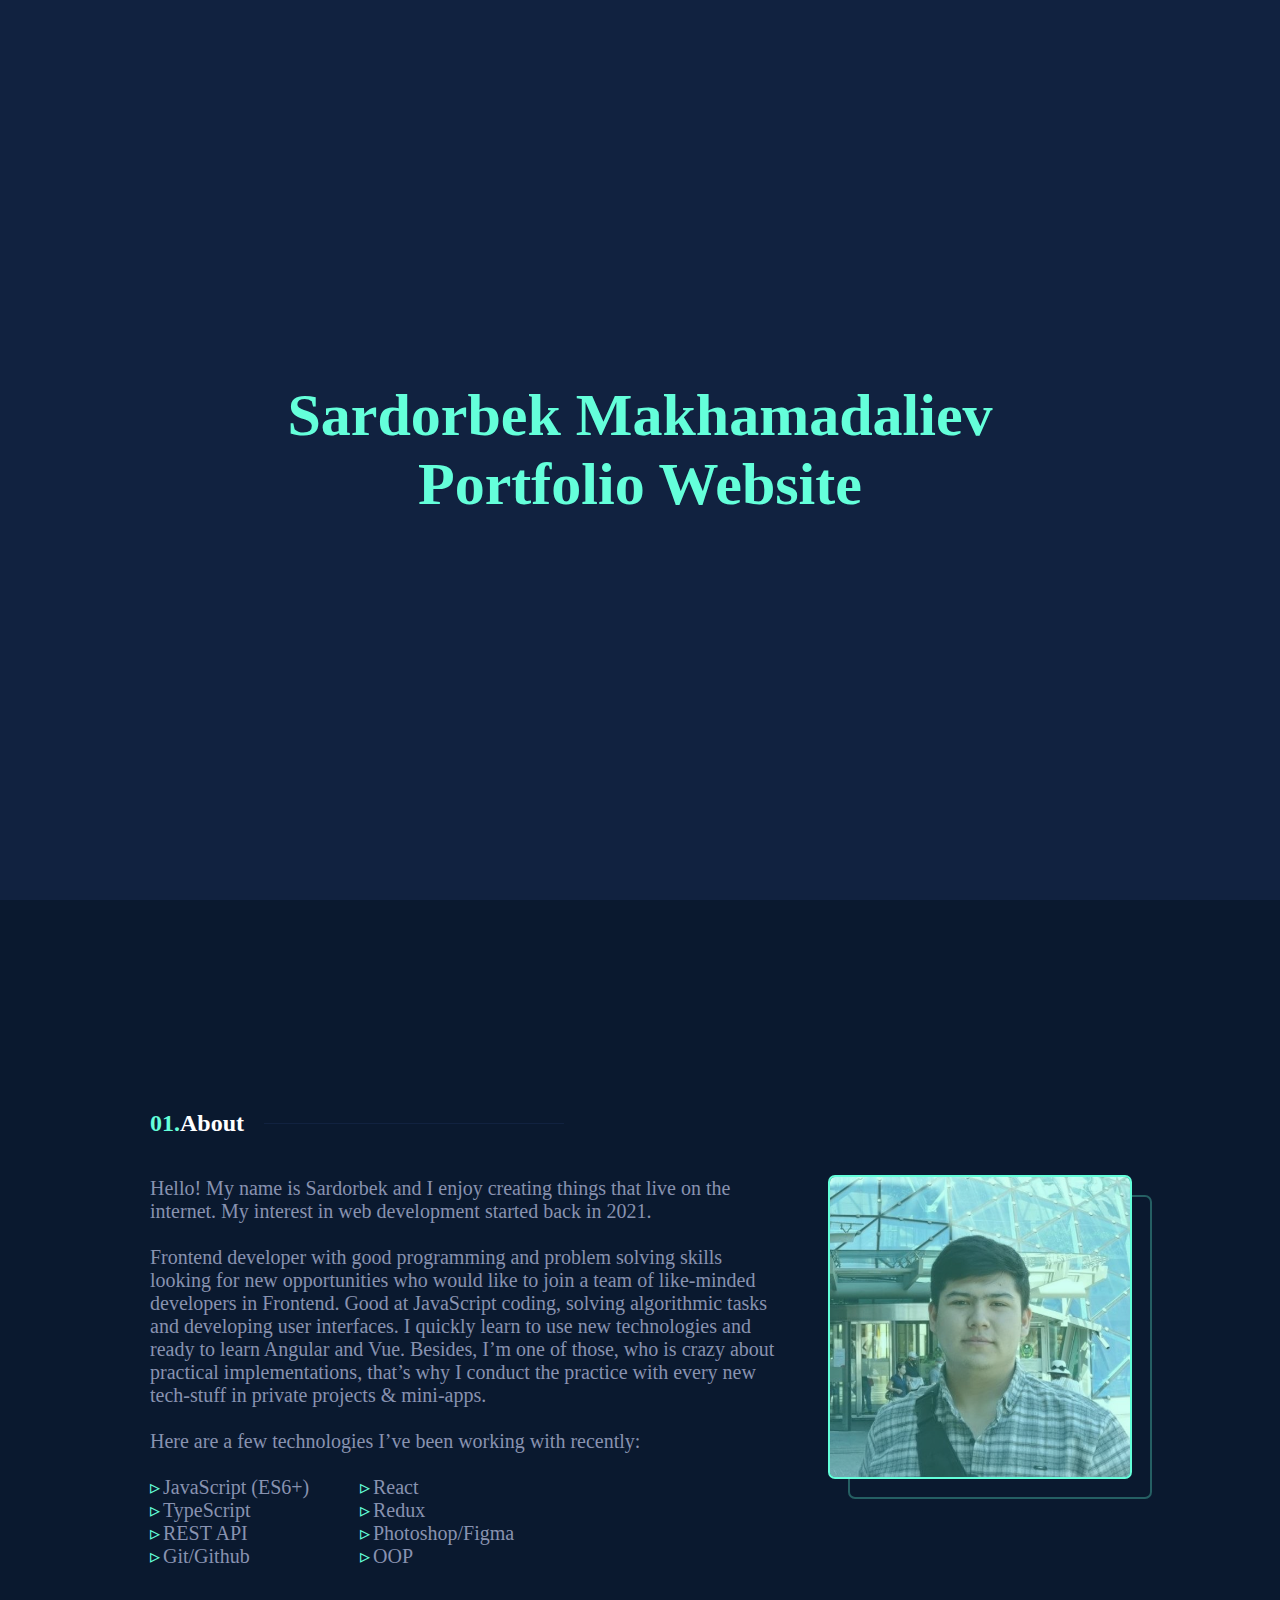
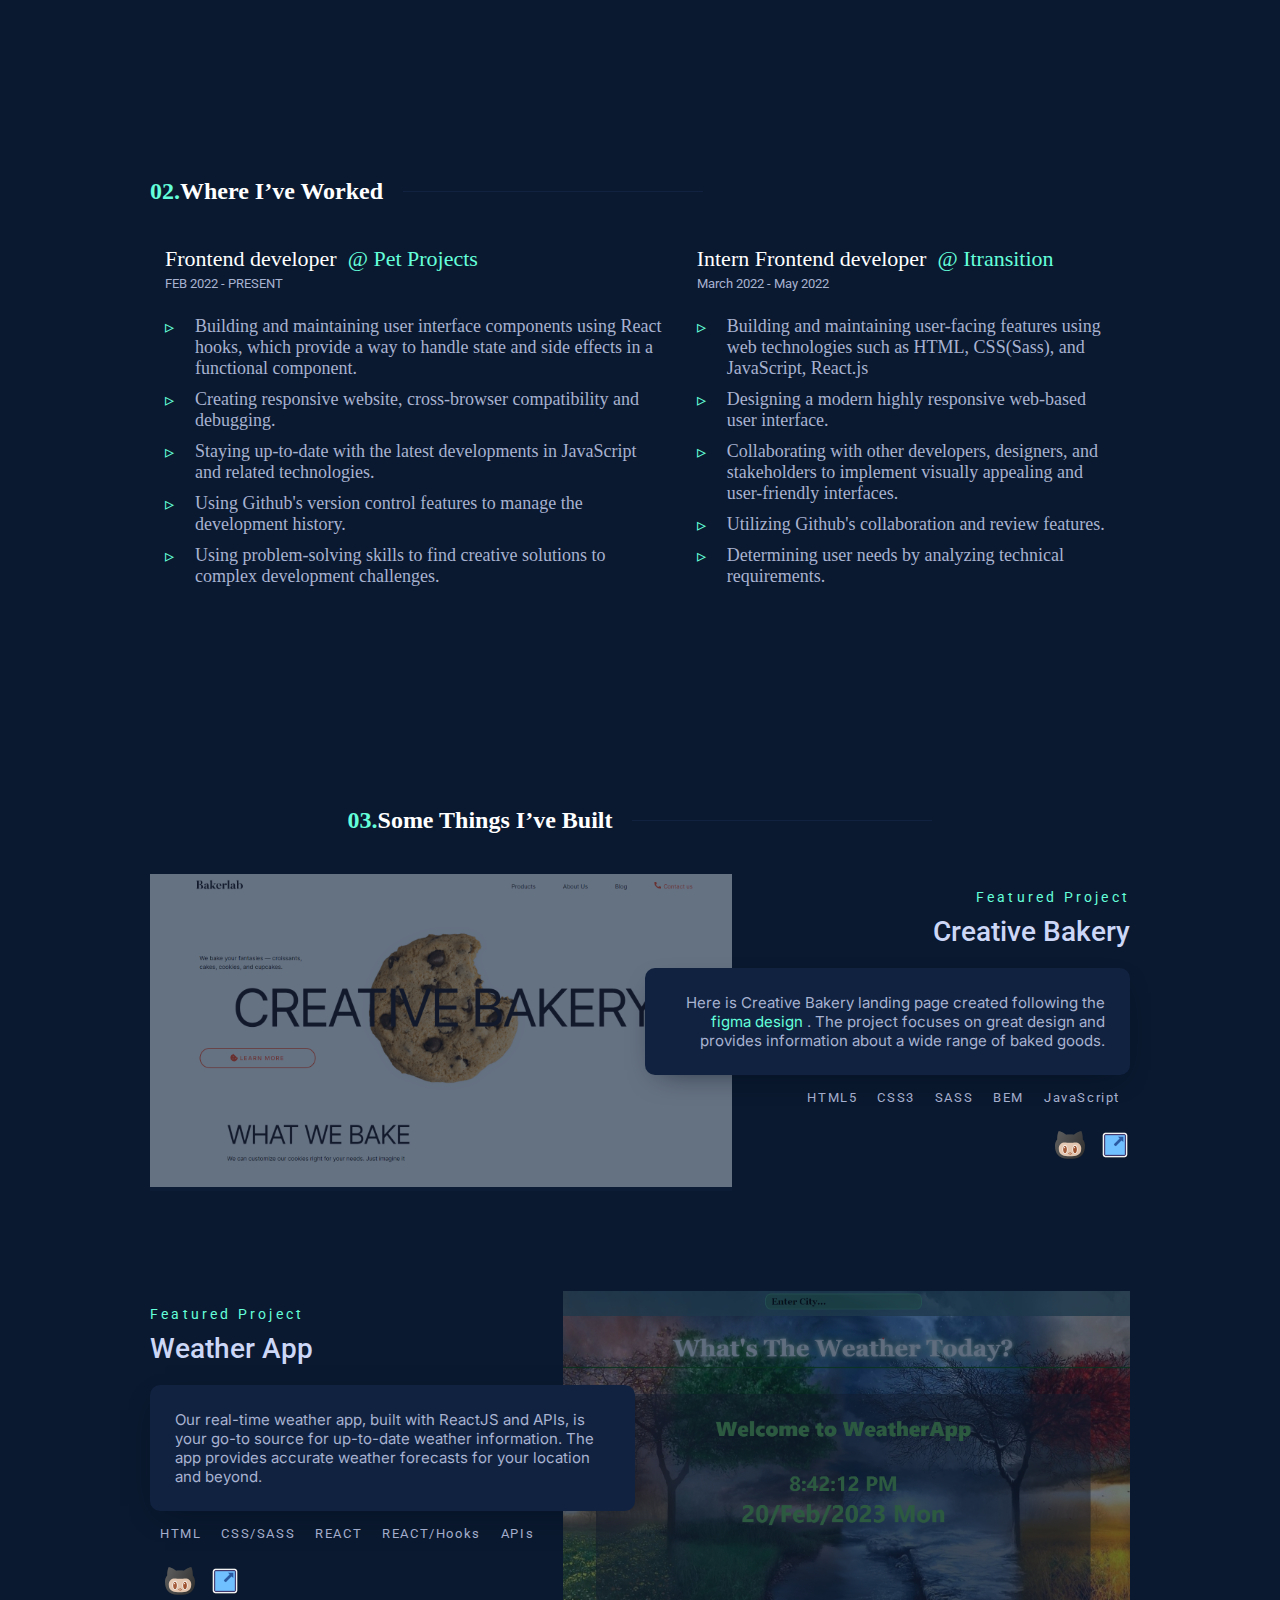
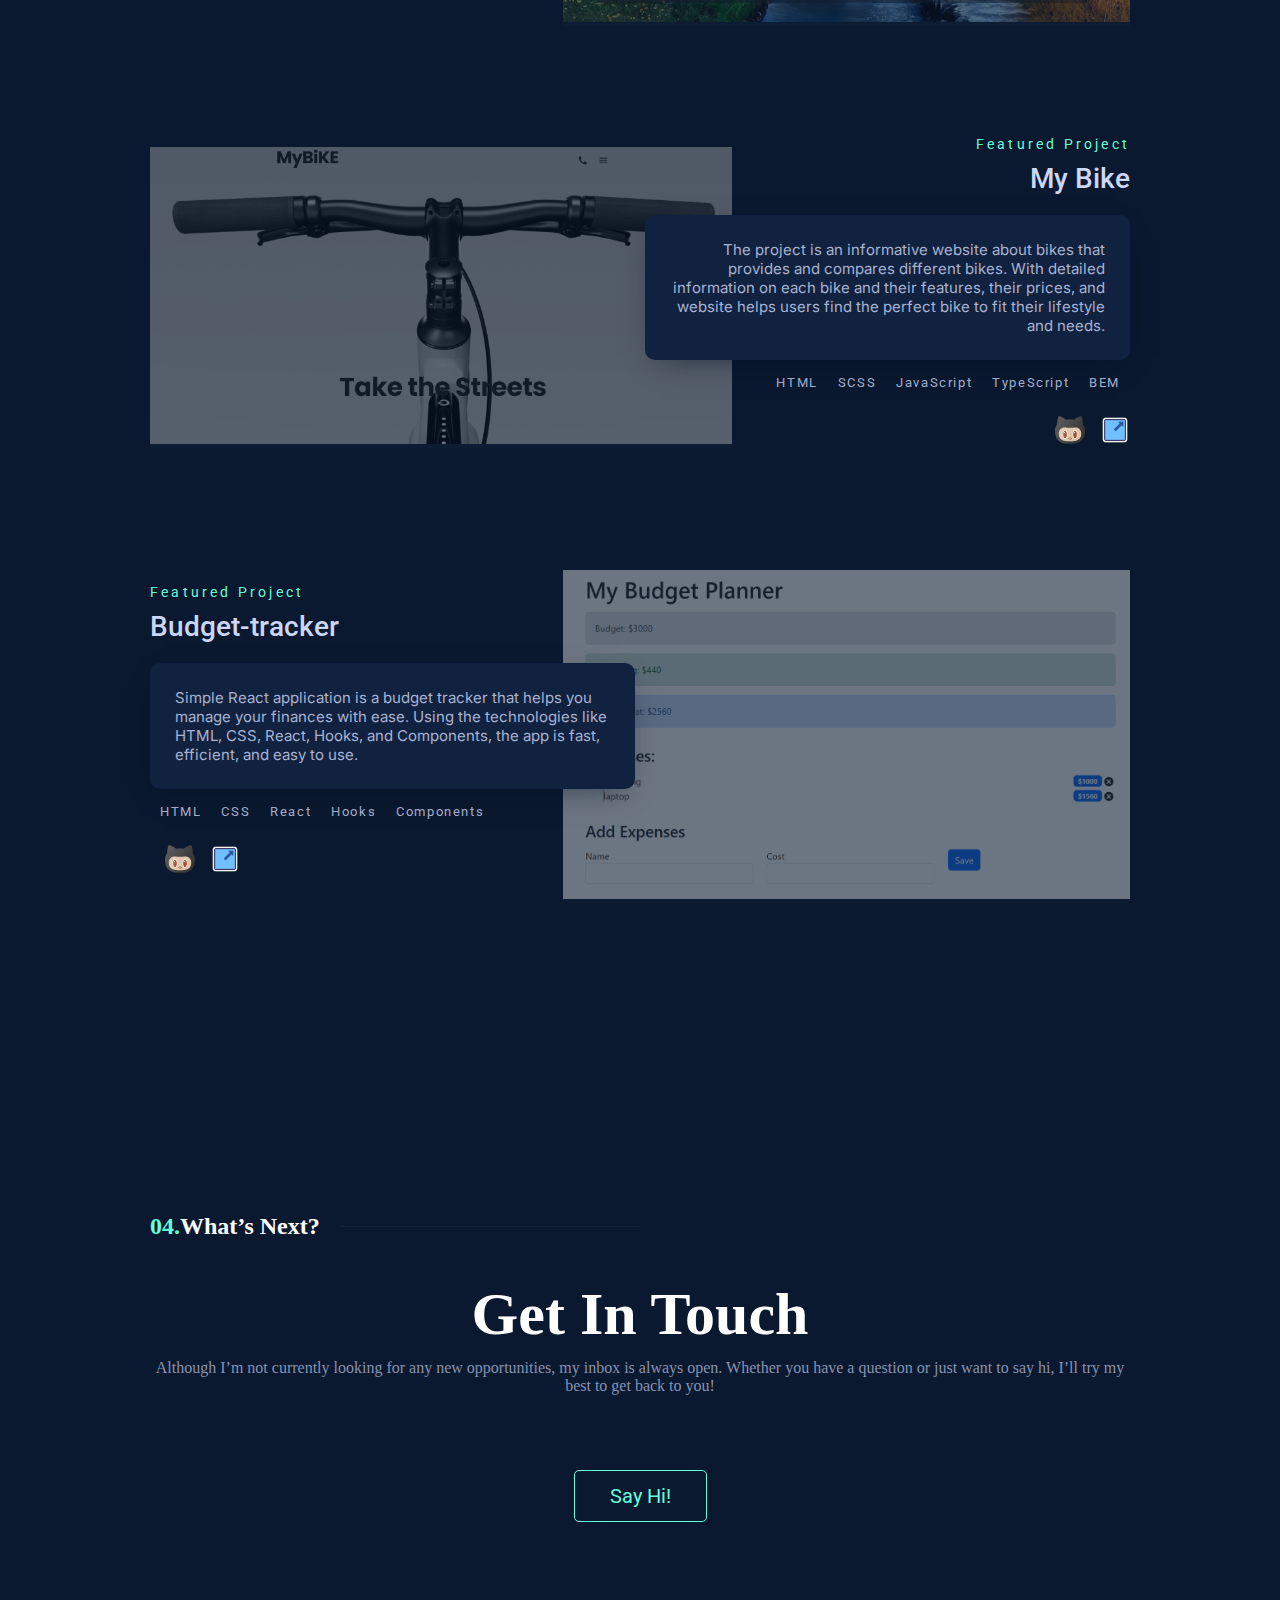
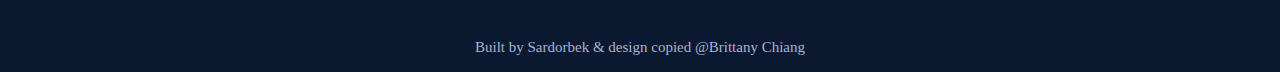
==== index.html @ 48eeb385 "make build" ====
<!DOCTYPE html><html lang="en"><head><meta charset="UTF-8"><meta name="viewport" content="width=device-width, initial-scale=1.0"><title>Sardorbek Makhamadaliev</title><link rel="icon" href="sm.0daaaced.png" type="image/x-icon"><link rel="preconnect" href="https://fonts.googleapis.com"><link rel="preconnect" href="https://fonts.gstatic.com" crossorigin=""><link href="https://fonts.googleapis.com/css2?family=Inter:wght@100;200;300;400;500;600;700;800;900&family=Roboto:wght@100;300;400;500;700;900&display=swap" rel="stylesheet"><link rel="stylesheet" href="main.13b8c191.css"></head><script type="text/javascript" src="main.b2b0b56a.js"></script><body class="page"> <div class="page__loader"> <span class="page__loader-text">Sardorbek Makhamadaliev</span> <span class="page__loader-text">Portfolio Website</span> </div> <header class="page__header header"> <nav class="nav"> <a href="hero" class="nav__logo">SM</a> <ul class="nav__links"> <li class="nav__item"> <a href="#about" class="nav__link">01. <span>About</span></a> </li> <li class="nav__item"> <a href="#experience" class="nav__link">02. <span>Experience</span></a> </li> <li class="nav__item"> <a href="#work" class="nav__link">03. <span>Work</span></a> </li> <li class="nav__item"> <a href="#contact" class="nav__link">04. <span>Contact</span></a> </li> <li class="nav__item"> <a href="Sardorbek-Makhamadaliev-Resume.pdf" download="" class="nav__resume"> Resume </a> </li> </ul> <a href="Sardorbek-Makhamadaliev-Resume.pdf" download="" class="nav__resume1"> Resume </a> </nav> </header> <div class="page__left-icons"> <ul> <li> <a href="https://twitter.com/makhamadaliev_s" target="_blank"> <div class="page__left-icons-twitter animation"></div> </a> </li> <li> <a href="https://www.facebook.com/profile.php?id=100077639006265" target="_blank"> <div class="page__left-icons-facebook animation"></div> </a> </li> <li> <a href="https://github.com/Sardorbek1122" target="_blank"> <div class="page__left-icons-github animation"></div> </a> </li> <li> <a href="https://www.linkedin.com/in/sardorbek-makhamadaliev-451264224/" target="_blank"> <div class="page__left-icons-linkedin animation"></div> </a> </li> <li> <a href="https://api.whatsapp.com/send?phone=48579295054" target="_blank"> <div class="page__left-icons-whatsapp animation"></div> </a> </li> </ul> </div> <div class="page__right"> <a href="mailto:“smakhamadaliev8@gmail.com”">smakhamadaliev8@gmail.com</a> </div> <div class="menu"> <div class="menu__wrapper"> <div class="menu__inner"> <ul class="menu__links"> <li class="menu__item"> <a href="#about" class="menu__link">01.<span>About</span></a> </li> <li class="menu__item"> <a href="#experience" class="menu__link">02.<span>Experience</span></a> </li> <li class="menu__item"> <a href="#work" class="menu__link">03.<span>Work</span></a> </li> <li class="menu__item"> <a href="#contact" class="menu__link">04.<span>Contact</span></a> </li> </ul> </div> </div> </div> <div class="page__content content"> <main class="main-page"> <section class="hero" id="hero"> <div class="hero__name">Hi, my name is</div> <div class="hero__big-heading">Sardorbek Makhamadaliev.</div> <div class="hero__big-heading">I build things for the web.</div> <p class="hero__desc"> As a purveyor of cutting-edge web technologies and an aficionado of emerging design trends, I specialize in crafting unparalleled digital experiences that push the boundaries of what's possible. Armed with a deep understanding of the latest frameworks, libraries, and tools, I am constantly striving to develop innovative solutions that engage and delight users while also meeting the needs of clients. </p> <a href="Sardorbek-Makhamadaliev-Resume.pdf" download="" class="hero__button"> Download My Resume! </a> </section> <section class="about animation hidden" id="about"> <h2 class="about__heading">01. <span>About</span></h2> <div class="about__inner"> <div class="about__content"> <div class="about__content-text"> <p> Hello! My name is Sardorbek and I enjoy creating things that live on the internet. My interest in web development started back in 2021. <br><br> Frontend developer with good programming and problem solving skills looking for new opportunities who would like to join a team of like-minded developers in Frontend. Good at JavaScript coding, solving algorithmic tasks and developing user interfaces. I quickly learn to use new technologies and ready to learn Angular and Vue. Besides, I’m one of those, who is crazy about practical implementations, that’s why I conduct the practice with every new tech-stuff in private projects & mini-apps. <br><br> Here are a few technologies I’ve been working with recently: <br><br> </p> <ul class="about__skills"> <li class="about__skill">JavaScript (ES6+)</li> <li class="about__skill">React</li> <li class="about__skill">TypeScript</li> <li class="about__skill">Redux</li> <li class="about__skill">REST API</li> <li class="about__skill">Photoshop/Figma</li> <li class="about__skill">Git/Github</li> <li class="about__skill">OOP</li> </ul> </div> </div> <div class="about__photo"> <div class="about__photo-inner"> <div class="about__img"> <div class="about__img-inner"></div> </div> </div> </div> </div> </section> <section class="experience" id="experience"> <h2 class="experience__heading"> 02. <span>Where I’ve Worked</span> </h2> <div class="experience__inner">  <div id="petProjects" class="experience__pet-projects"> <h3 class="experience__company"> <span>Frontend developer</span> <span class="experience__company-link"> &nbsp;@&nbsp;<a href="/" target="_blank">Pet Projects</a> </span> </h3> <p class="experience__range"> FEB 2022 - PRESENT </p> <div class="experience__job-desc"> <ul> <li class="experience__detail"> Building and maintaining user interface components using React hooks, which provide a way to handle state and side effects in a functional component. </li> <li class="experience__detail"> Creating responsive website, cross-browser compatibility and debugging. </li> <li class="experience__detail"> Staying up-to-date with the latest developments in JavaScript and related technologies. </li> <li class="experience__detail"> Using Github's version control features to manage the development history. </li> <li class="experience__detail"> Using problem-solving skills to find creative solutions to complex development challenges. </li> </ul> </div> </div> <div id="itransition" class="experience__pet-projects"> <h3 class="experience__company"> <span>Intern Frontend developer</span> <span class="experience__company-link"> &nbsp;@&nbsp;<a href="https://www.itransition.com/" target="_blank">Itransition</a> </span> </h3> <p class="experience__range"> March 2022 - May 2022 </p> <div class="experience__job-desc"> <ul> <li class="experience__detail"> Building and maintaining user-facing features using web technologies such as HTML, CSS(Sass), and JavaScript, React.js </li> <li class="experience__detail"> Designing a modern highly responsive web-based user interface. </li> <li class="experience__detail"> Collaborating with other developers, designers, and stakeholders to implement visually appealing and user-friendly interfaces. </li> <li class="experience__detail"> Utilizing Github's collaboration and review features. </li> <li class="experience__detail"> Determining user needs by analyzing technical requirements. </li> </ul> </div> </div> </div> </section> <section class="work" id="work"> <h2 class="work__heading"> 03. <span>Some Things I’ve Built</span> </h2> <ul class="work__projects"> <li class="work__project"> <a href="https://sardorbek1122.github.io/Creative-Bakery/" target="_blank" class="work__project-img-container"> <img class="work__project-img" src="bakerlab-img.a3822d3a.png" alt="/"> </a> <div class="work__project-desc"> <div class="work__project-desc-container"> <p class="work__project-overline">Featured Project</p> <h3 class="work__project-title">Creative Bakery</h3> <div class="work__project-content"> <p> Here is Creative Bakery landing page created following the <a href="https://www.figma.com/file/dY3izAm0Vspsmra4lQWQIP/Bakerlab_FE-students?node-id=11342%3A1117" target="_blank" style="color:#64ffda"> figma design </a>. The project focuses on great design and provides information about a wide range of baked goods. </p> </div> <ul class="work__project-techs"> <li class="work__project-tech">HTML5</li> <li class="work__project-tech">CSS3</li> <li class="work__project-tech">SASS</li> <li class="work__project-tech">BEM</li> <li class="work__project-tech">JavaScript</li> </ul> <div class="work__project-provide"> <a href="https://github.com/Sardorbek1122/Creative-Bakery" target="_blank"> <div class="work__project-github"></div> </a> <a href="https://sardorbek1122.github.io/Creative-Bakery/" target="_blank"> <div class="work__project-link"></div> </a> </div> </div> </div> </li> <li class="work__project"> <a href="https://sardorbek1122.github.io/weather-app/" target="_blank" class="work__project-img-container2"> <img class="work__project-img" src="weather-app-img.b0d16dfd.png" alt="/"> </a> <div class="work__project-desc2"> <div class="work__project-desc-container"> <p class="work__project-overline">Featured Project</p> <h3 class="work__project-title">Weather App</h3> <div class="work__project-content"> <p> Our real-time weather app, built with ReactJS and APIs, is your go-to source for up-to-date weather information. The app provides accurate weather forecasts for your location and beyond. </p> </div> <ul class="work__project-techs2"> <li class="work__project-tech">HTML</li> <li class="work__project-tech">CSS/SASS</li> <li class="work__project-tech">REACT</li> <li class="work__project-tech">REACT/Hooks</li> <li class="work__project-tech">APIs</li> </ul> <div class="work__project-provide2"> <a href="https://github.com/Sardorbek1122/weather-app" target="_blank"> <div class="work__project-github"></div> </a> <a href="https://sardorbek1122.github.io/weather-app/" target="_blank"> <div class="work__project-link"></div> </a> </div> </div> </div> </li> <li class="work__project"> <a href="https://sardorbek1122.github.io/My-Bike_page/" target="_blank" class="work__project-img-container"> <img class="work__project-img" src="my-bike-img.06fa61d7.png" alt="/"> </a> <div class="work__project-desc"> <div class="work__project-desc-container"> <p class="work__project-overline">Featured Project</p> <h3 class="work__project-title">My Bike</h3> <div class="work__project-content"> <p> The project is an informative website about bikes that provides and compares different bikes. With detailed information on each bike and their features, their prices, and website helps users find the perfect bike to fit their lifestyle and needs. </p> </div> <ul class="work__project-techs"> <li class="work__project-tech">HTML</li> <li class="work__project-tech">SCSS</li> <li class="work__project-tech">JavaScript</li> <li class="work__project-tech">TypeScript</li> <li class="work__project-tech">BEM</li> </ul> <div class="work__project-provide"> <a href="https://github.com/Sardorbek1122/My-Bike_page" target="_blank"> <div class="work__project-github"></div> </a> <a href="https://sardorbek1122.github.io/My-Bike_page/" target="_blank"> <div class="work__project-link"></div> </a> </div> </div> </div> </li> <li class="work__project"> <a href="https://sardorbek1122.github.io/budget-tracker/" target="_blank" class="work__project-img-container2"> <img class="work__project-img" src="budget-tracker-img.09c0eb60.png" alt="/"> </a> <div class="work__project-desc2"> <div class="work__project-desc-container"> <p class="work__project-overline">Featured Project</p> <h3 class="work__project-title">Budget-tracker</h3> <div class="work__project-content"> <p> Simple React application is a budget tracker that helps you manage your finances with ease. Using the technologies like HTML, CSS, React, Hooks, and Components, the app is fast, efficient, and easy to use. </p> </div> <ul class="work__project-techs2"> <li class="work__project-tech">HTML</li> <li class="work__project-tech">CSS</li> <li class="work__project-tech">React</li> <li class="work__project-tech">Hooks</li> <li class="work__project-tech">Components</li> </ul> <div class="work__project-provide2"> <a href="https://github.com/Sardorbek1122/budget-tracker" target="_blank"> <div class="work__project-github"></div> </a> <a href="https://sardorbek1122.github.io/budget-tracker/" target="_blank"> <div class="work__project-link"></div> </a> </div> </div> </div> </li> </ul> </section> <section class="contact" id="contact"> <h2 class="contact__heading"> 04. <span>What’s Next?</span> </h2> <h2 class="contact__title">Get In Touch</h2> <p class="contact__content"> Although I’m not currently looking for any new opportunities, my inbox is always open. Whether you have a question or just want to say hi, I’ll try my best to get back to you! </p> <div class="contact__email"> <a href="mailto:“smakhamadaliev8@gmail.com”" class="contact__email-link">Say Hi!</a> </div> </section> </main> <footer class="footer"> <div class="footer__text"> Built by Sardorbek & design copied @Brittany Chiang </div> </footer> </div> </body></html>
---- main.13b8c191.css ----
@charset "UTF-8";.nav{display:flex;position:fixed;justify-content:space-between;align-items:center;font-family:Roboto,sans-serif;padding:0 50px;height:100px;width:100vw;background-color:#0a192f;box-shadow:0 0 5px 2px rgba(1,11,26,.7);z-index:99}.nav__links{display:flex;justify-content:center;align-self:center}.nav__logo{border:2px solid #64ffda;padding:8px;border-radius:15px;color:#64ffda}.nav__link{padding:10px;color:#64ffda;font-size:13px}.nav__link>span{color:#fff}.nav__link>span:hover,.nav__resume{color:#64ffda}.nav__resume{font-family:Roboto,sans-serif;font-size:13px;margin:15px;padding:.75rem 1rem;border:1px solid #64ffda;border-radius:10px;transition:all 1s}.nav__resume:hover{background-color:#046552}.nav__resume1{display:none;font-family:Roboto,sans-serif;font-size:13px;margin:15px;padding:.75rem 1rem;border:1px solid #64ffda;border-radius:10px;color:#64ffda;transition:all 1s}.nav__resume1:hover{background-color:#046552}@media (max-width:999px){.nav__links{display:none}.nav__resume1{display:flex}}*{margin:0;padding:0;box-sizing:border-box;scroll-behavior:smooth}a{text-decoration:none}li{list-style:none}button{font-size:13px;color:#8892b0;height:42px;padding:0 20px 2px;background-color:transparent;border:none;border-left:2px solid #233554;cursor:pointer}button:hover{color:#64ffda}section{margin:0 auto;padding:100px 0}.animation1{opacity:0;transition:opacity 1s}.hero{display:flex;font-family:Roboto,sans-serif;margin:0 auto;justify-content:center;align-items:flex-start;flex-direction:column;min-height:500px;max-width:1100px;height:1000px;padding:99px 0 0}.hero__name{margin:0 0 30px 4px;color:#64ffda;font-size:20px;font-weight:400;font-family:Inter,sans-serif}.hero__big-heading{margin:5px 0;color:#ccd6f6;line-height:1.1;font-weight:600;font-size:60px}.hero__desc{margin:20px 0;font-family:Roboto,sans-serif;font-size:20px;color:#8892b0;line-height:1.3}.hero__button{display:inline-block;margin:50px 0 0;font-family:Inter,sans-serif;padding:1.25rem 1.75rem;border:1px solid #64ffda;border-radius:4px;font-size:14px;background-color:transparent;color:#64ffda;transition:all 1s}.hero__button:hover{background-color:#046552}@media (max-width:999px){.hero{height:650px}.hero__name{font-size:15px;margin:0 0 8px 4px}.hero__big-heading{font-size:35px}.hero__desc{font-size:15px}.hero__button{font-size:14px;line-height:10px;font-weight:500;margin-top:20px;padding:1rem}}.header{width:100%}.page__left-icons{position:fixed;bottom:0;left:40px;right:auto;z-index:10;color:#a8b2d1;width:40px}.page__left-icons>ul:after{content:"";display:block;background-color:#ccd6f6;height:90px;margin:27px auto 0;width:2px}.page__left-icons>ul>li{padding:10px}.page__right{position:fixed;display:flex;flex-direction:column;justify-content:center;align-items:center;bottom:0;right:40px;left:auto;z-index:10;color:#a8b2d1;width:40px}.page__right>a{font-family:inter,sans-serif;font-size:15px;color:#a8b2d1;writing-mode:vertical-rl;text-orientation:mixed;transition:all .5s}.page__right>a:hover{color:#64ffda;font-size:16px}.page__right:after{content:"";display:block;background-color:#ccd6f6;height:90px;margin:27px auto 0;width:2px}.page__left-icons-twitter{background-image:url(twitter.c1c63727.svg);background-color:transparent;background-position:50%;background-repeat:no-repeat;width:20px;height:20px;transition:all 1s}.page__left-icons-twitter:hover{transform:scale(2);transition:all 1s}.page__left-icons-facebook{background-image:url(facebook.83c346d2.svg);background-position:50%;background-repeat:no-repeat;width:20px;height:20px;transition:all 1s}.page__left-icons-facebook:hover{transform:scale(2);transition:all 1s}.page__left-icons-github{background-image:url(github.5c4ecb9e.svg);background-position:50%;background-repeat:no-repeat;width:20px;height:20px;transition:all 1s}.page__left-icons-github:hover{transform:scale(2);transition:all 1s}.page__left-icons-linkedin{background-image:url(linkedin.b5c3cdf2.svg);background-position:50%;background-repeat:no-repeat;width:20px;height:20px;transition:all 1s}.page__left-icons-linkedin:hover{transform:scale(2);transition:all 1s}.page__left-icons-whatsapp{background-image:url(whatsapp.345fc36d.svg);background-position:50%;background-repeat:no-repeat;width:20px;height:20px;transition:all 1s}.page__left-icons-whatsapp:hover{transform:scale(2);transition:all 1s}.page__loader{position:fixed;top:0;left:0;width:100vw;height:100vh;background-color:#112240;z-index:9999;display:flex;justify-content:center;align-items:center;flex-direction:column;animation:fadeOut 7s ease-in-out forwards}.page__loader-text{font-size:60px;font-weight:700;color:#64ffda;animation:slide-in 3s ease-out forwards}@keyframes fadeOut{0%{opacity:1}to{opacity:0;visibility:hidden}}@keyframes slide-in{0%{opacity:0;transform:scale(1)}50%{opacity:1;transform:scale(1.2)}to{opacity:0;transform:scale(1)}}@media (max-width:999px){.page__left-icons,.page__right{display:none}}@media (max-width:999px){.page__loader-text{font-size:30px;font-weight:700}}.main-page{padding:0 150px;background-color:#0a192f}@media (max-width:999px){.main-page{padding:0 50px}}.about{max-width:1100px}.about__heading{display:flex;align-items:center;color:#64ffda;margin:10px 0 40px}.about__heading>span{color:#fff}.about__heading:after{content:"";display:block;width:300px;height:1px;margin-left:20px;background-color:#112240}.about__content-text{font-size:20px;color:#8892b0}.about__photo{z-index:2}.about__inner{display:flex;gap:50px}.about__photo-inner{position:relative}.about__img,.about__photo-inner{margin:auto;width:300px;height:300px}.about__img{background-image:url(my-image.cef2da3a.jpg);background-position:50%;background-size:cover;border-radius:5px;outline:2px solid #64ffda}.about__img-inner{width:100%;height:100%;background-color:#64ffda;opacity:.3;transition:all 1s}.about__img-inner:before{content:"";display:block;position:absolute;width:100%;height:100%;border-radius:5px;outline:2px solid #64ffda;top:20px;left:20px}.about__img-inner:hover{opacity:0;cursor:pointer}.about__skills{display:grid;grid-template-columns:repeat(2,minmax(140px,200px));gap:0 10px;padding:0}.about__skill:before{content:"▹";margin-right:3px;color:#64ffda;font-size:var(--fz-sm);line-height:12px}@media (max-width:999px){.about__inner{flex-direction:column}}.experience{max-width:1100px}.experience__heading{display:flex;align-items:center;color:#64ffda;margin:10px 0 40px}.experience__heading>span{color:#fff}.experience__heading:after{content:"";display:block;width:300px;height:1px;margin-left:20px;background-color:#112240}.experience__company{color:#fff}.experience__company,.experience__company-link{margin-bottom:2px;font-size:22px;font-weight:500;line-height:1.3}.experience__company-link,.experience__company-link>a{color:#64ffda}.experience__company-link>a:hover{border-bottom:1px solid #64ffda}.experience__range{margin-bottom:25px;color:#a8b2d1;font-family:Roboto,sans-serif;font-size:13px}.experience__detail{position:relative;padding-left:30px;margin-bottom:10px;color:#a8b2d1;font-size:18px}.experience__detail:before{content:"▹";position:absolute;left:0;color:#64ffda}.experience__inner{display:flex;align-items:flex-start;justify-content:center}.experience__pet-projects{margin:0 15px}@media (max-width:999px){.experience__heading{font-size:25px;line-height:15px;font-weight:600}.experience__heading:after{width:150px}.experience__inner{flex-direction:column;gap:50px}}.work{justify-content:center;flex-direction:column;max-width:1100px}.work,.work__heading{display:flex;align-items:center}.work__heading{color:#64ffda;margin:10px 0 40px}.work__heading>span{color:#fff}.work__heading:after{content:"";display:block;width:300px;height:1px;margin-left:20px;background-color:#112240}.work__projects{display:flex;justify-content:center;align-items:center;flex-direction:column;width:100%}.work__project{position:relative;display:grid;gap:10px;grid-template-columns:repeat(12,1fr);align-items:center;margin-bottom:100px}.work__project-img-container{position:relative;grid-column:1/7;width:120%;border-radius:15px;transition:all 1s;opacity:.4}.work__project-img-container:before{content:"";display:block;position:absolute;top:0;left:0;width:100%;height:100%;background-color:#112240;z-index:1}.work__project-img-container:hover{transform:scale(1.03);opacity:1}.work__project-img-container2{position:relative;grid-column:6/-1;width:100%;height:100%;border-radius:15px;transition:all 1s;opacity:.4}.work__project-img-container2:before{content:"";display:block;position:absolute;top:0;left:0;width:100%;height:100%;background-color:#112240;z-index:1}.work__project-img-container2:hover{transform:scale(1.03);opacity:1}.work__project-img{position:relative;grid-column:1/7;width:100%;transition:all 1s;z-index:2}.work__project-desc{grid-column:7/-1;text-align:right}.work__project-desc2{position:absolute;grid-column:1/7;text-align:left}.work__project-github{background-image:url(github.5c4ecb9e.svg);background-position:50%;background-repeat:no-repeat;width:30px;height:30px;transition:all 1s;margin:0 15px}.work__project-github:hover{transform:scale(2);transition:all 1s}.work__project-link{background-image:url(link.b190c66e.png);background-position:50%;background-repeat:no-repeat;background-size:cover;width:30px;height:30px;transition:all 1s}.work__project-link:hover{transform:scale(2);transition:all 1s}.work__project-overline{font-family:Roboto,sans-serif;font-size:14px;letter-spacing:.2rem;font-weight:400;margin:10px 0;color:#64ffda}.work__project-title{font-family:Roboto,sans-serif;font-size:clamp(24px,5vw,28px);font-weight:500;margin:0 0 20px;color:#ccd6f6}.work__project-content{font-family:Inter,sans-serif;box-shadow:0 10px 30px -15px rgba(2,12,27,.7);transition:all 2s;position:relative;z-index:2;padding:25px;border-radius:10px;background-color:#112240;color:#a8b2d1;font-size:15px}.work__project-techs{justify-content:flex-end}.work__project-techs,.work__project-techs2{display:flex;align-items:center;margin:15px 0}.work__project-techs2{justify-content:flex-start}.work__project-tech{font-family:Roboto,sans-serif;font-size:13px;margin:0 10px;color:#a8b2d1;letter-spacing:.1rem}.work__project-provide{display:flex;justify-content:flex-end;align-items:center;margin:25px 0}.work__project-provide2{display:flex;justify-content:flex-start;align-items:center;margin:25px 0}@media (max-width:999px){.work{align-items:flex-start;margin-left:25px}.work__heading{font-size:25px;line-height:25px;font-weight:600px}.work__heading:after{width:150px}.work__project-img{width:500px;height:400px}.work__project-img-container{grid-column:1/-1;width:400px;height:400px}.work__project-img-container:before{width:400px;height:400px}.work__project-img-container2{grid-column:1/-1;width:400px;height:400px}.work__project-img-container2:before{width:400px;height:400px}.work__project-desc,.work__project-desc2{position:absolute;grid-column:2/7}}.contact{max-width:1000px}.contact__heading{display:flex;align-items:center;color:#64ffda;margin:10px 0 40px}.contact__heading>span{color:#fff}.contact__heading:after{content:"";display:block;width:300px;height:1px;margin-left:20px;background-color:#112240}.contact__title{font-size:clamp(40px,5vw,60px);color:#fff;margin-bottom:10px}.contact__content,.contact__title{display:flex;justify-content:center;align-items:center}.contact__content{text-align:center;color:#8892b0;margin-bottom:25px}.contact__email{display:flex;justify-content:center;align-items:center}.contact__email-link{display:inline;color:#64ffda;background-color:transparent;border:1px solid #64ffda;border-radius:5px;padding:15px 35px;font-size:20px;font-family:Roboto,sans-serif;line-height:1;text-decoration:none;cursor:pointer;transition:all 1s;margin-top:50px}.contact__email-link:hover{background-color:#11294d}::-webkit-scrollbar{width:12px}::-webkit-scrollbar-thumb{background-color:#495670;border:3px solid #0a192f;border-radius:10px}::-webkit-scrollbar-track{background:#0a192f}::selection{background-color:#233554;color:#ccd6f6}.footer{background-color:#0a192f}.footer__text{display:flex;justify-content:center;align-items:center;font-size:15px;color:#a8b2d1;height:50px}.menu{display:none;position:fixed;bottom:12px;left:50%;transform:translateX(-50%);z-index:6}.menu__inner{background-color:#0f2c59;opacity:.9;border-radius:15px}.menu__links{display:flex;padding:15px 10px}.menu__link{font-size:18px;line-height:100%;font-weight:400;margin:0 5px;color:#64ffda}.menu__link>span{color:#fff}.menu__link>span:hover{color:#64ffda}@media (max-width:999px){.menu{display:flex}}
/*# sourceMappingURL=main.13b8c191.css.map */
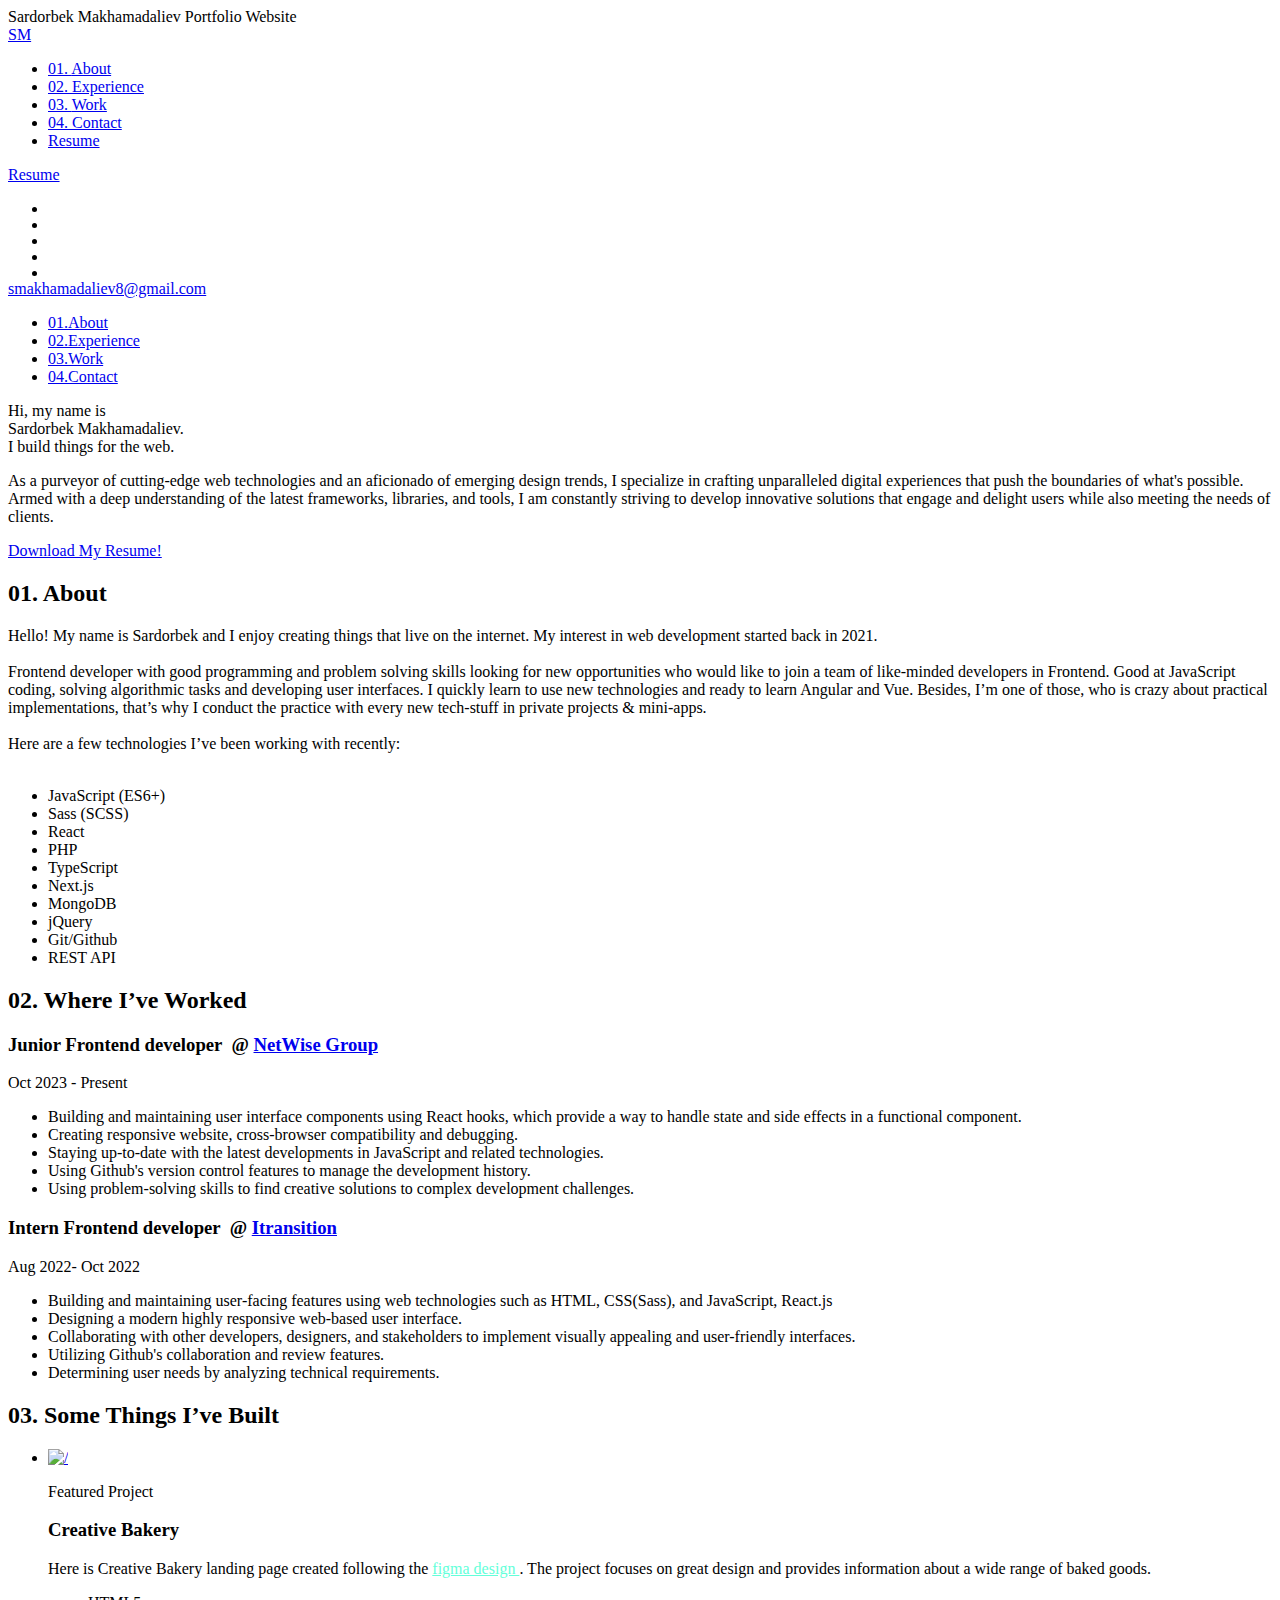
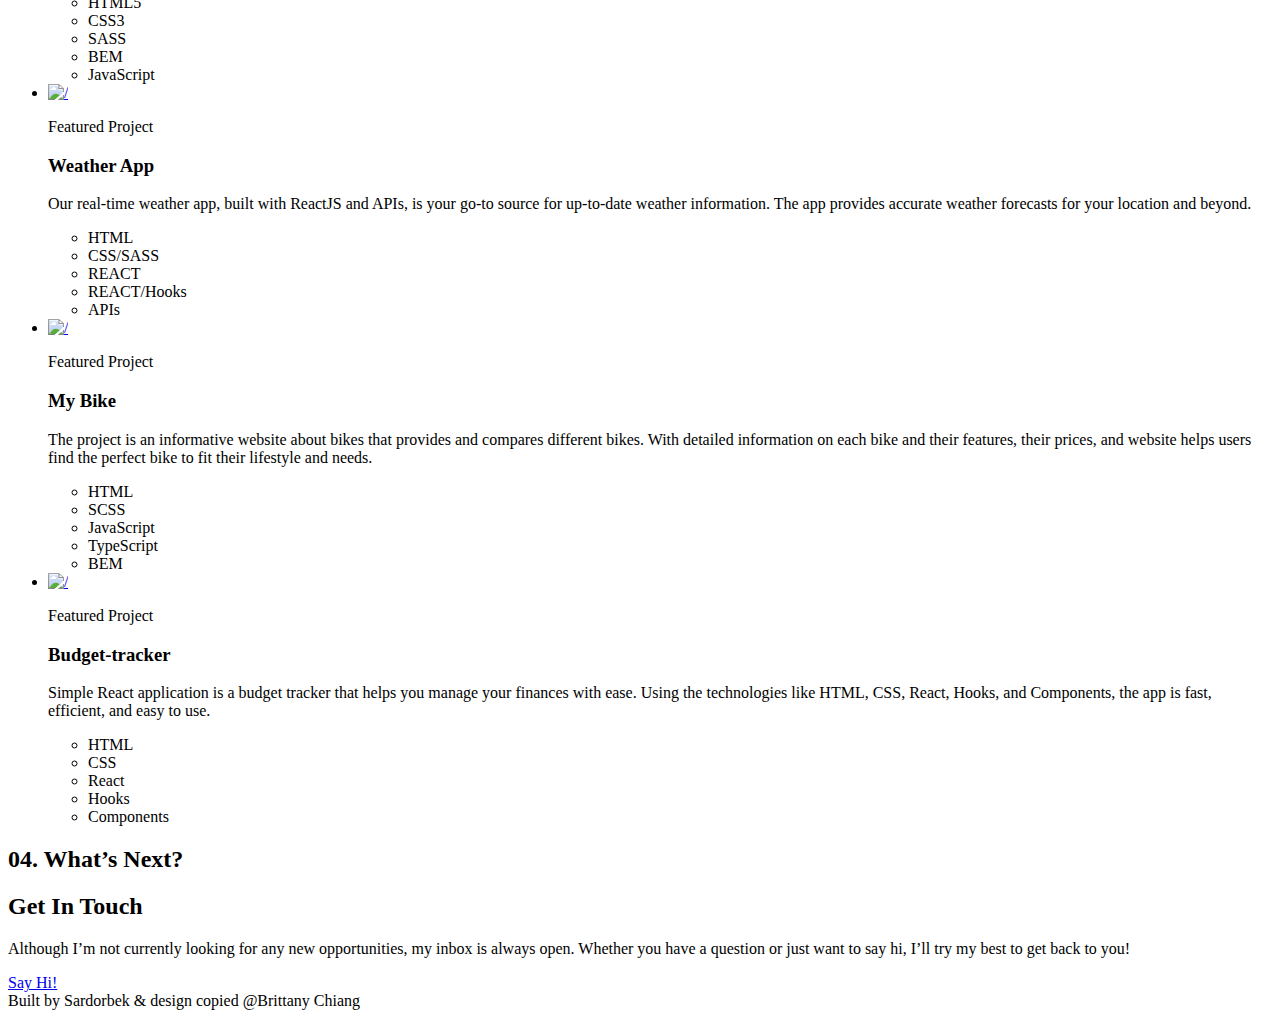
==== commit 2c3f9163: "Updating content in src directory" ====
--- a/index.html
+++ b/index.html
@@ -1 +1,396 @@
-<!DOCTYPE html><html lang="en"><head><meta charset="UTF-8"><meta name="viewport" content="width=device-width, initial-scale=1.0"><title>Sardorbek Makhamadaliev</title><link rel="icon" href="sm.0daaaced.png" type="image/x-icon"><link rel="preconnect" href="https://fonts.googleapis.com"><link rel="preconnect" href="https://fonts.gstatic.com" crossorigin=""><link href="https://fonts.googleapis.com/css2?family=Inter:wght@100;200;300;400;500;600;700;800;900&family=Roboto:wght@100;300;400;500;700;900&display=swap" rel="stylesheet"><link rel="stylesheet" href="main.13b8c191.css"></head><script type="text/javascript" src="main.b2b0b56a.js"></script><body class="page"> <div class="page__loader"> <span class="page__loader-text">Sardorbek Makhamadaliev</span> <span class="page__loader-text">Portfolio Website</span> </div> <header class="page__header header"> <nav class="nav"> <a href="hero" class="nav__logo">SM</a> <ul class="nav__links"> <li class="nav__item"> <a href="#about" class="nav__link">01. <span>About</span></a> </li> <li class="nav__item"> <a href="#experience" class="nav__link">02. <span>Experience</span></a> </li> <li class="nav__item"> <a href="#work" class="nav__link">03. <span>Work</span></a> </li> <li class="nav__item"> <a href="#contact" class="nav__link">04. <span>Contact</span></a> </li> <li class="nav__item"> <a href="Sardorbek-Makhamadaliev-Resume.pdf" download="" class="nav__resume"> Resume </a> </li> </ul> <a href="Sardorbek-Makhamadaliev-Resume.pdf" download="" class="nav__resume1"> Resume </a> </nav> </header> <div class="page__left-icons"> <ul> <li> <a href="https://twitter.com/makhamadaliev_s" target="_blank"> <div class="page__left-icons-twitter animation"></div> </a> </li> <li> <a href="https://www.facebook.com/profile.php?id=100077639006265" target="_blank"> <div class="page__left-icons-facebook animation"></div> </a> </li> <li> <a href="https://github.com/Sardorbek1122" target="_blank"> <div class="page__left-icons-github animation"></div> </a> </li> <li> <a href="https://www.linkedin.com/in/sardorbek-makhamadaliev-451264224/" target="_blank"> <div class="page__left-icons-linkedin animation"></div> </a> </li> <li> <a href="https://api.whatsapp.com/send?phone=48579295054" target="_blank"> <div class="page__left-icons-whatsapp animation"></div> </a> </li> </ul> </div> <div class="page__right"> <a href="mailto:“smakhamadaliev8@gmail.com”">smakhamadaliev8@gmail.com</a> </div> <div class="menu"> <div class="menu__wrapper"> <div class="menu__inner"> <ul class="menu__links"> <li class="menu__item"> <a href="#about" class="menu__link">01.<span>About</span></a> </li> <li class="menu__item"> <a href="#experience" class="menu__link">02.<span>Experience</span></a> </li> <li class="menu__item"> <a href="#work" class="menu__link">03.<span>Work</span></a> </li> <li class="menu__item"> <a href="#contact" class="menu__link">04.<span>Contact</span></a> </li> </ul> </div> </div> </div> <div class="page__content content"> <main class="main-page"> <section class="hero" id="hero"> <div class="hero__name">Hi, my name is</div> <div class="hero__big-heading">Sardorbek Makhamadaliev.</div> <div class="hero__big-heading">I build things for the web.</div> <p class="hero__desc"> As a purveyor of cutting-edge web technologies and an aficionado of emerging design trends, I specialize in crafting unparalleled digital experiences that push the boundaries of what's possible. Armed with a deep understanding of the latest frameworks, libraries, and tools, I am constantly striving to develop innovative solutions that engage and delight users while also meeting the needs of clients. </p> <a href="Sardorbek-Makhamadaliev-Resume.pdf" download="" class="hero__button"> Download My Resume! </a> </section> <section class="about animation hidden" id="about"> <h2 class="about__heading">01. <span>About</span></h2> <div class="about__inner"> <div class="about__content"> <div class="about__content-text"> <p> Hello! My name is Sardorbek and I enjoy creating things that live on the internet. My interest in web development started back in 2021. <br><br> Frontend developer with good programming and problem solving skills looking for new opportunities who would like to join a team of like-minded developers in Frontend. Good at JavaScript coding, solving algorithmic tasks and developing user interfaces. I quickly learn to use new technologies and ready to learn Angular and Vue. Besides, I’m one of those, who is crazy about practical implementations, that’s why I conduct the practice with every new tech-stuff in private projects & mini-apps. <br><br> Here are a few technologies I’ve been working with recently: <br><br> </p> <ul class="about__skills"> <li class="about__skill">JavaScript (ES6+)</li> <li class="about__skill">React</li> <li class="about__skill">TypeScript</li> <li class="about__skill">Redux</li> <li class="about__skill">REST API</li> <li class="about__skill">Photoshop/Figma</li> <li class="about__skill">Git/Github</li> <li class="about__skill">OOP</li> </ul> </div> </div> <div class="about__photo"> <div class="about__photo-inner"> <div class="about__img"> <div class="about__img-inner"></div> </div> </div> </div> </div> </section> <section class="experience" id="experience"> <h2 class="experience__heading"> 02. <span>Where I’ve Worked</span> </h2> <div class="experience__inner">  <div id="petProjects" class="experience__pet-projects"> <h3 class="experience__company"> <span>Frontend developer</span> <span class="experience__company-link"> &nbsp;@&nbsp;<a href="/" target="_blank">Pet Projects</a> </span> </h3> <p class="experience__range"> FEB 2022 - PRESENT </p> <div class="experience__job-desc"> <ul> <li class="experience__detail"> Building and maintaining user interface components using React hooks, which provide a way to handle state and side effects in a functional component. </li> <li class="experience__detail"> Creating responsive website, cross-browser compatibility and debugging. </li> <li class="experience__detail"> Staying up-to-date with the latest developments in JavaScript and related technologies. </li> <li class="experience__detail"> Using Github's version control features to manage the development history. </li> <li class="experience__detail"> Using problem-solving skills to find creative solutions to complex development challenges. </li> </ul> </div> </div> <div id="itransition" class="experience__pet-projects"> <h3 class="experience__company"> <span>Intern Frontend developer</span> <span class="experience__company-link"> &nbsp;@&nbsp;<a href="https://www.itransition.com/" target="_blank">Itransition</a> </span> </h3> <p class="experience__range"> March 2022 - May 2022 </p> <div class="experience__job-desc"> <ul> <li class="experience__detail"> Building and maintaining user-facing features using web technologies such as HTML, CSS(Sass), and JavaScript, React.js </li> <li class="experience__detail"> Designing a modern highly responsive web-based user interface. </li> <li class="experience__detail"> Collaborating with other developers, designers, and stakeholders to implement visually appealing and user-friendly interfaces. </li> <li class="experience__detail"> Utilizing Github's collaboration and review features. </li> <li class="experience__detail"> Determining user needs by analyzing technical requirements. </li> </ul> </div> </div> </div> </section> <section class="work" id="work"> <h2 class="work__heading"> 03. <span>Some Things I’ve Built</span> </h2> <ul class="work__projects"> <li class="work__project"> <a href="https://sardorbek1122.github.io/Creative-Bakery/" target="_blank" class="work__project-img-container"> <img class="work__project-img" src="bakerlab-img.a3822d3a.png" alt="/"> </a> <div class="work__project-desc"> <div class="work__project-desc-container"> <p class="work__project-overline">Featured Project</p> <h3 class="work__project-title">Creative Bakery</h3> <div class="work__project-content"> <p> Here is Creative Bakery landing page created following the <a href="https://www.figma.com/file/dY3izAm0Vspsmra4lQWQIP/Bakerlab_FE-students?node-id=11342%3A1117" target="_blank" style="color:#64ffda"> figma design </a>. The project focuses on great design and provides information about a wide range of baked goods. </p> </div> <ul class="work__project-techs"> <li class="work__project-tech">HTML5</li> <li class="work__project-tech">CSS3</li> <li class="work__project-tech">SASS</li> <li class="work__project-tech">BEM</li> <li class="work__project-tech">JavaScript</li> </ul> <div class="work__project-provide"> <a href="https://github.com/Sardorbek1122/Creative-Bakery" target="_blank"> <div class="work__project-github"></div> </a> <a href="https://sardorbek1122.github.io/Creative-Bakery/" target="_blank"> <div class="work__project-link"></div> </a> </div> </div> </div> </li> <li class="work__project"> <a href="https://sardorbek1122.github.io/weather-app/" target="_blank" class="work__project-img-container2"> <img class="work__project-img" src="weather-app-img.b0d16dfd.png" alt="/"> </a> <div class="work__project-desc2"> <div class="work__project-desc-container"> <p class="work__project-overline">Featured Project</p> <h3 class="work__project-title">Weather App</h3> <div class="work__project-content"> <p> Our real-time weather app, built with ReactJS and APIs, is your go-to source for up-to-date weather information. The app provides accurate weather forecasts for your location and beyond. </p> </div> <ul class="work__project-techs2"> <li class="work__project-tech">HTML</li> <li class="work__project-tech">CSS/SASS</li> <li class="work__project-tech">REACT</li> <li class="work__project-tech">REACT/Hooks</li> <li class="work__project-tech">APIs</li> </ul> <div class="work__project-provide2"> <a href="https://github.com/Sardorbek1122/weather-app" target="_blank"> <div class="work__project-github"></div> </a> <a href="https://sardorbek1122.github.io/weather-app/" target="_blank"> <div class="work__project-link"></div> </a> </div> </div> </div> </li> <li class="work__project"> <a href="https://sardorbek1122.github.io/My-Bike_page/" target="_blank" class="work__project-img-container"> <img class="work__project-img" src="my-bike-img.06fa61d7.png" alt="/"> </a> <div class="work__project-desc"> <div class="work__project-desc-container"> <p class="work__project-overline">Featured Project</p> <h3 class="work__project-title">My Bike</h3> <div class="work__project-content"> <p> The project is an informative website about bikes that provides and compares different bikes. With detailed information on each bike and their features, their prices, and website helps users find the perfect bike to fit their lifestyle and needs. </p> </div> <ul class="work__project-techs"> <li class="work__project-tech">HTML</li> <li class="work__project-tech">SCSS</li> <li class="work__project-tech">JavaScript</li> <li class="work__project-tech">TypeScript</li> <li class="work__project-tech">BEM</li> </ul> <div class="work__project-provide"> <a href="https://github.com/Sardorbek1122/My-Bike_page" target="_blank"> <div class="work__project-github"></div> </a> <a href="https://sardorbek1122.github.io/My-Bike_page/" target="_blank"> <div class="work__project-link"></div> </a> </div> </div> </div> </li> <li class="work__project"> <a href="https://sardorbek1122.github.io/budget-tracker/" target="_blank" class="work__project-img-container2"> <img class="work__project-img" src="budget-tracker-img.09c0eb60.png" alt="/"> </a> <div class="work__project-desc2"> <div class="work__project-desc-container"> <p class="work__project-overline">Featured Project</p> <h3 class="work__project-title">Budget-tracker</h3> <div class="work__project-content"> <p> Simple React application is a budget tracker that helps you manage your finances with ease. Using the technologies like HTML, CSS, React, Hooks, and Components, the app is fast, efficient, and easy to use. </p> </div> <ul class="work__project-techs2"> <li class="work__project-tech">HTML</li> <li class="work__project-tech">CSS</li> <li class="work__project-tech">React</li> <li class="work__project-tech">Hooks</li> <li class="work__project-tech">Components</li> </ul> <div class="work__project-provide2"> <a href="https://github.com/Sardorbek1122/budget-tracker" target="_blank"> <div class="work__project-github"></div> </a> <a href="https://sardorbek1122.github.io/budget-tracker/" target="_blank"> <div class="work__project-link"></div> </a> </div> </div> </div> </li> </ul> </section> <section class="contact" id="contact"> <h2 class="contact__heading"> 04. <span>What’s Next?</span> </h2> <h2 class="contact__title">Get In Touch</h2> <p class="contact__content"> Although I’m not currently looking for any new opportunities, my inbox is always open. Whether you have a question or just want to say hi, I’ll try my best to get back to you! </p> <div class="contact__email"> <a href="mailto:“smakhamadaliev8@gmail.com”" class="contact__email-link">Say Hi!</a> </div> </section> </main> <footer class="footer"> <div class="footer__text"> Built by Sardorbek & design copied @Brittany Chiang </div> </footer> </div> </body></html>+<!DOCTYPE html>
+<html lang="en">
+
+<head>
+  <meta charset="UTF-8">
+  <meta name="viewport" content="width=device-width, initial-scale=1.0">
+  <title>Sardorbek Makhamadaliev</title>
+  <link rel="icon" href="./images/sm.png" type="image/x-icon">
+  <link rel="preconnect" href="https://fonts.googleapis.com">
+  <link rel="preconnect" href="https://fonts.gstatic.com" crossorigin>
+  <link
+    href="https://fonts.googleapis.com/css2?family=Inter:wght@100;200;300;400;500;600;700;800;900&family=Roboto:wght@100;300;400;500;700;900&display=swap"
+    rel="stylesheet">
+  <link rel="stylesheet" href="./styles/main.scss">
+</head>
+<script type="text/javascript" src="scripts/main.js"></script>
+
+<body class="page">
+  <div class="page__loader">
+    <span class="page__loader-text">Sardorbek Makhamadaliev</span>
+    <span class="page__loader-text">Portfolio Website</span>
+  </div>
+  <header class="page__header header">
+    <nav class="nav">
+      <a href="hero" class="nav__logo">SM</a>
+      <ul class="nav__links">
+        <li class="nav__item">
+          <a href="#about" class="nav__link">01. <span>About</span></a>
+        </li>
+        <li class="nav__item">
+          <a href="#experience" class="nav__link">02. <span>Experience</span></a>
+        </li>
+        <li class="nav__item">
+          <a href="#work" class="nav__link">03. <span>Work</span></a>
+        </li>
+        <li class="nav__item">
+          <a href="#contact" class="nav__link">04. <span>Contact</span></a>
+        </li>
+        <li class="nav__item">
+          <a href="Sardorbek-Makhamadaliev-Resume.pdf" download class="nav__resume">
+            Resume
+          </a>
+        </li>
+      </ul>
+      <a href="Sardorbek-Makhamadaliev-Resume.pdf" download class="nav__resume1">
+        Resume
+      </a>
+    </nav>
+  </header>
+  <div class="page__left-icons">
+    <ul>
+      <li>
+        <a href="https://twitter.com/makhamadaliev_s" target="_blank">
+          <div class="page__left-icons-twitter animation"></div>
+        </a>
+      </li>
+      <li>
+        <a href="https://www.facebook.com/profile.php?id=100077639006265" target="_blank">
+          <div class="page__left-icons-facebook animation"></div>
+        </a>
+      </li>
+      <li>
+        <a href="https://github.com/Sardorbek1122" target="_blank">
+          <div class="page__left-icons-github animation"></div>
+        </a>
+      </li>
+      <li>
+        <a href="https://www.linkedin.com/in/sardorbek-makhamadaliev-451264224/" target="_blank">
+          <div class="page__left-icons-linkedin animation"></div>
+        </a>
+      </li>
+      <li>
+        <a href="https://api.whatsapp.com/send?phone=48579295054" target="_blank">
+          <div class="page__left-icons-whatsapp animation"></div>
+        </a>
+      </li>
+    </ul>
+  </div>
+  <div class="page__right">
+    <a href=mailto:“smakhamadaliev8@gmail.com”>smakhamadaliev8@gmail.com</a>
+  </div>
+  <div class="menu">
+    <div class="menu__wrapper">
+      <div class="menu__inner">
+        <ul class="menu__links">
+          <li class="menu__item">
+            <a href="#about" class="menu__link">01.<span>About</span></a>
+          </li>
+          <li class="menu__item">
+            <a href="#experience" class="menu__link">02.<span>Experience</span></a>
+          </li>
+          <li class="menu__item">
+            <a href="#work" class="menu__link">03.<span>Work</span></a>
+          </li>
+          <li class="menu__item">
+            <a href="#contact" class="menu__link">04.<span>Contact</span></a>
+          </li>
+        </ul>
+      </div>
+    </div>
+  </div>
+  <div class="page__content content">
+    <main class="main-page">
+      <section class="hero" id="hero">
+        <div class="hero__name">Hi, my name is</div>
+        <div class="hero__big-heading">Sardorbek Makhamadaliev.</div>
+        <div class="hero__big-heading">I build things for the web.</div>
+        <p class="hero__desc">
+          As a purveyor of cutting-edge web technologies and an aficionado of emerging design trends, I specialize in
+          crafting unparalleled digital experiences that push the boundaries of what's possible. Armed with a deep
+          understanding of the latest frameworks, libraries, and tools, I am constantly striving to develop innovative
+          solutions that engage and delight users while also meeting the needs of clients.
+        </p>
+        <a href="Sardorbek-Makhamadaliev-Resume.pdf" download class="hero__button">
+          Download My Resume!
+        </a>
+      </section>
+      <section class="about animation hidden" id="about">
+        <h2 class="about__heading">01. <span>About</span></h2>
+        <div class="about__inner">
+          <div class="about__content">
+            <div class="about__content-text">
+              <p>
+                Hello! My name is Sardorbek and I enjoy creating things that live on the internet. My interest in web
+                development started back in 2021.
+                <br><br>
+                Frontend developer with good programming and problem solving skills looking for new
+                opportunities who would like to join a team of like-minded developers in Frontend. Good at
+                JavaScript coding, solving algorithmic tasks and developing user interfaces. I quickly learn to use
+                new technologies and ready to learn Angular and Vue. Besides, I’m one of those, who is crazy
+                about practical implementations, that’s why I conduct the practice with every new tech-stuff in
+                private projects & mini-apps.
+                <br><br>
+                Here are a few technologies I’ve been working with recently:
+                <br><br>
+              </p>
+              <ul class="about__skills">
+                <li class="about__skill">JavaScript (ES6+)</li>
+                <li class="about__skill">Sass (SCSS)</li>
+                <li class="about__skill">React</li>
+                <li class="about__skill">PHP</li>
+                <li class="about__skill">TypeScript</li>
+                <li class="about__skill">Next.js</li>
+                <li class="about__skill">MongoDB</li>
+                <li class="about__skill">jQuery</li>
+                <li class="about__skill">Git/Github</li>
+                <li class="about__skill">REST API</li>
+              </ul>
+            </div>
+          </div>
+          <div class="about__photo">
+            <div class="about__photo-inner">
+              <div class="about__img">
+                <div class="about__img-inner"></div>
+              </div>
+            </div>
+          </div>
+        </div>
+
+      </section>
+      <section class="experience" id="experience">
+        <h2 class="experience__heading">
+          02. <span>Where I’ve Worked</span>
+        </h2>
+        <div class="experience__inner">
+          <div id="petProjects" class="experience__pet-projects">
+            <h3 class="experience__company">
+              <span>Junior Frontend developer</span>
+              <span class="experience__company-link">
+                &nbsp;@&nbsp;<a href="/" target="_blank">NetWise Group</a>
+              </span>
+            </h3>
+            <p class="experience__range">
+              Oct 2023 - Present
+            </p>
+            <div class="experience__job-desc">
+              <ul>
+                <li class="experience__detail">
+                  Building and maintaining user interface components using React hooks, which provide a way to handle
+                  state and side effects in a functional component.
+                </li>
+                <li class="experience__detail">
+                  Creating responsive website, cross-browser compatibility and debugging.
+                </li>
+                <li class="experience__detail">
+                  Staying up-to-date with the latest developments in JavaScript and related technologies.
+                </li>
+                <li class="experience__detail">
+                  Using Github's version control features to manage the development history.
+                </li>
+                <li class="experience__detail">
+                  Using problem-solving skills to find creative solutions to complex development challenges.
+                </li>
+              </ul>
+            </div>
+          </div>
+          <div id="itransition" class="experience__pet-projects">
+            <h3 class="experience__company">
+              <span>Intern Frontend developer</span>
+              <span class="experience__company-link">
+                &nbsp;@&nbsp;<a href="https://www.itransition.com/" target="_blank">Itransition</a>
+              </span>
+            </h3>
+            <p class="experience__range">
+              Aug 2022- Oct 2022
+            </p>
+            <div class="experience__job-desc">
+              <ul>
+                <li class="experience__detail">
+                  Building and maintaining user-facing features using web technologies such as HTML, CSS(Sass), and
+                  JavaScript, React.js
+                </li>
+                <li class="experience__detail">
+                  Designing a modern highly responsive web-based user interface.
+                </li>
+                <li class="experience__detail">
+                  Collaborating with other developers, designers, and stakeholders to implement visually appealing and
+                  user-friendly interfaces.
+                </li>
+                <li class="experience__detail">
+                  Utilizing Github's collaboration and review features.
+                </li>
+                <li class="experience__detail">
+                  Determining user needs by analyzing technical requirements.
+                </li>
+              </ul>
+            </div>
+          </div>
+        </div>
+      </section>
+      <section class="work" id="work">
+        <h2 class="work__heading">
+          03. <span>Some Things I’ve Built</span>
+        </h2>
+        <ul class="work__projects">
+          <li class="work__project">
+            <a href="https://sardorbek1122.github.io/Creative-Bakery/" target="_blank"
+              class="work__project-img-container">
+              <img class="work__project-img" src="./images/bakerlab-img.png" alt="/">
+            </a>
+            <div class="work__project-desc">
+              <div class="work__project-desc-container">
+                <p class="work__project-overline">Featured Project</p>
+                <h3 class="work__project-title">Creative Bakery</h3>
+                <div class="work__project-content">
+                  <p>
+                    Here is Creative Bakery landing page created following the
+                    <a href="https://www.figma.com/file/dY3izAm0Vspsmra4lQWQIP/Bakerlab_FE-students?node-id=11342%3A1117"
+                      target="_blank" style="color: #64ffda">
+                      figma design
+                    </a>. The project focuses on great design and provides information about a wide range of baked
+                    goods.
+                  </p>
+                </div>
+                <ul class="work__project-techs">
+                  <li class="work__project-tech">HTML5</li>
+                  <li class="work__project-tech">CSS3</li>
+                  <li class="work__project-tech">SASS</li>
+                  <li class="work__project-tech">BEM</li>
+                  <li class="work__project-tech">JavaScript</li>
+                </ul>
+                <div class="work__project-provide">
+                  <a href="https://github.com/Sardorbek1122/Creative-Bakery" target="_blank">
+                    <div class="work__project-github"></div>
+                  </a>
+                  <a href="https://sardorbek1122.github.io/Creative-Bakery/" target="_blank">
+                    <div class="work__project-link"></div>
+                  </a>
+                </div>
+              </div>
+            </div>
+          </li>
+          <li class="work__project">
+            <a href="https://sardorbek1122.github.io/weather-app/" target="_blank" class="work__project-img-container2">
+              <img class="work__project-img" src="./images/weather-app-img.png" alt="/">
+            </a>
+            <div class="work__project-desc2">
+              <div class="work__project-desc-container">
+                <p class="work__project-overline">Featured Project</p>
+                <h3 class="work__project-title">Weather App</h3>
+                <div class="work__project-content">
+                  <p>
+                    Our real-time weather app, built with ReactJS and APIs, is your go-to source for up-to-date weather
+                    information. The app provides accurate weather forecasts for your location and beyond.
+                  </p>
+                </div>
+                <ul class="work__project-techs2">
+                  <li class="work__project-tech">HTML</li>
+                  <li class="work__project-tech">CSS/SASS</li>
+                  <li class="work__project-tech">REACT</li>
+                  <li class="work__project-tech">REACT/Hooks</li>
+                  <li class="work__project-tech">APIs</li>
+                </ul>
+                <div class="work__project-provide2">
+                  <a href="https://github.com/Sardorbek1122/weather-app" target="_blank">
+                    <div class="work__project-github"></div>
+                  </a>
+                  <a href="https://sardorbek1122.github.io/weather-app/" target="_blank">
+                    <div class="work__project-link"></div>
+                  </a>
+                </div>
+              </div>
+            </div>
+          </li>
+          <li class="work__project">
+            <a href="https://sardorbek1122.github.io/My-Bike_page/" target="_blank" class="work__project-img-container">
+              <img class="work__project-img" src="./images/my-bike-img.png" alt="/">
+            </a>
+            <div class="work__project-desc">
+              <div class="work__project-desc-container">
+                <p class="work__project-overline">Featured Project</p>
+                <h3 class="work__project-title">My Bike</h3>
+                <div class="work__project-content">
+                  <p>
+                    The project is an informative website about bikes that provides and compares different bikes. With
+                    detailed information on each bike and their features, their prices, and website helps users find the
+                    perfect bike to fit their lifestyle and needs.
+                  </p>
+                </div>
+                <ul class="work__project-techs">
+                  <li class="work__project-tech">HTML</li>
+                  <li class="work__project-tech">SCSS</li>
+                  <li class="work__project-tech">JavaScript</li>
+                  <li class="work__project-tech">TypeScript</li>
+                  <li class="work__project-tech">BEM</li>
+                </ul>
+                <div class="work__project-provide">
+                  <a href="https://github.com/Sardorbek1122/My-Bike_page" target="_blank">
+                    <div class="work__project-github"></div>
+                  </a>
+                  <a href="https://sardorbek1122.github.io/My-Bike_page/" target="_blank">
+                    <div class="work__project-link"></div>
+                  </a>
+                </div>
+              </div>
+            </div>
+          </li>
+          <li class="work__project">
+            <a href="https://sardorbek1122.github.io/budget-tracker/" target="_blank"
+              class="work__project-img-container2">
+              <img class="work__project-img" src="./images/budget-tracker-img.png" alt="/">
+            </a>
+            <div class="work__project-desc2">
+              <div class="work__project-desc-container">
+                <p class="work__project-overline">Featured Project</p>
+                <h3 class="work__project-title">Budget-tracker</h3>
+                <div class="work__project-content">
+                  <p>
+                    Simple React application is a budget tracker that helps you manage your finances with ease. Using
+                    the technologies like HTML, CSS, React, Hooks, and Components, the app is fast, efficient, and easy
+                    to use.
+                  </p>
+                </div>
+                <ul class="work__project-techs2">
+                  <li class="work__project-tech">HTML</li>
+                  <li class="work__project-tech">CSS</li>
+                  <li class="work__project-tech">React</li>
+                  <li class="work__project-tech">Hooks</li>
+                  <li class="work__project-tech">Components</li>
+                </ul>
+                <div class="work__project-provide2">
+                  <a href="https://github.com/Sardorbek1122/budget-tracker" target="_blank">
+                    <div class="work__project-github"></div>
+                  </a>
+                  <a href="https://sardorbek1122.github.io/budget-tracker/" target="_blank" class>
+                    <div class="work__project-link"></div>
+                  </a>
+                </div>
+              </div>
+            </div>
+          </li>
+        </ul>
+      </section>
+      <section class="contact" id="contact">
+        <h2 class="contact__heading">
+          04. <span>What’s Next?</span>
+        </h2>
+        <h2 class="contact__title">Get In Touch</h2>
+        <p class="contact__content">
+          Although I’m not currently looking for any new opportunities, my inbox is always open. Whether you have a
+          question or just want to say hi, I’ll try my best to get back to you!
+        </p>
+        <div class="contact__email">
+          <a href=mailto:“smakhamadaliev8@gmail.com” class="contact__email-link">Say Hi!</a>
+        </div>
+      </section>
+    </main>
+    <footer class="footer">
+      <div class="footer__text">
+        Built by Sardorbek & design copied @Brittany Chiang
+      </div>
+    </footer>
+  </div>
+</body>
+
+</html>
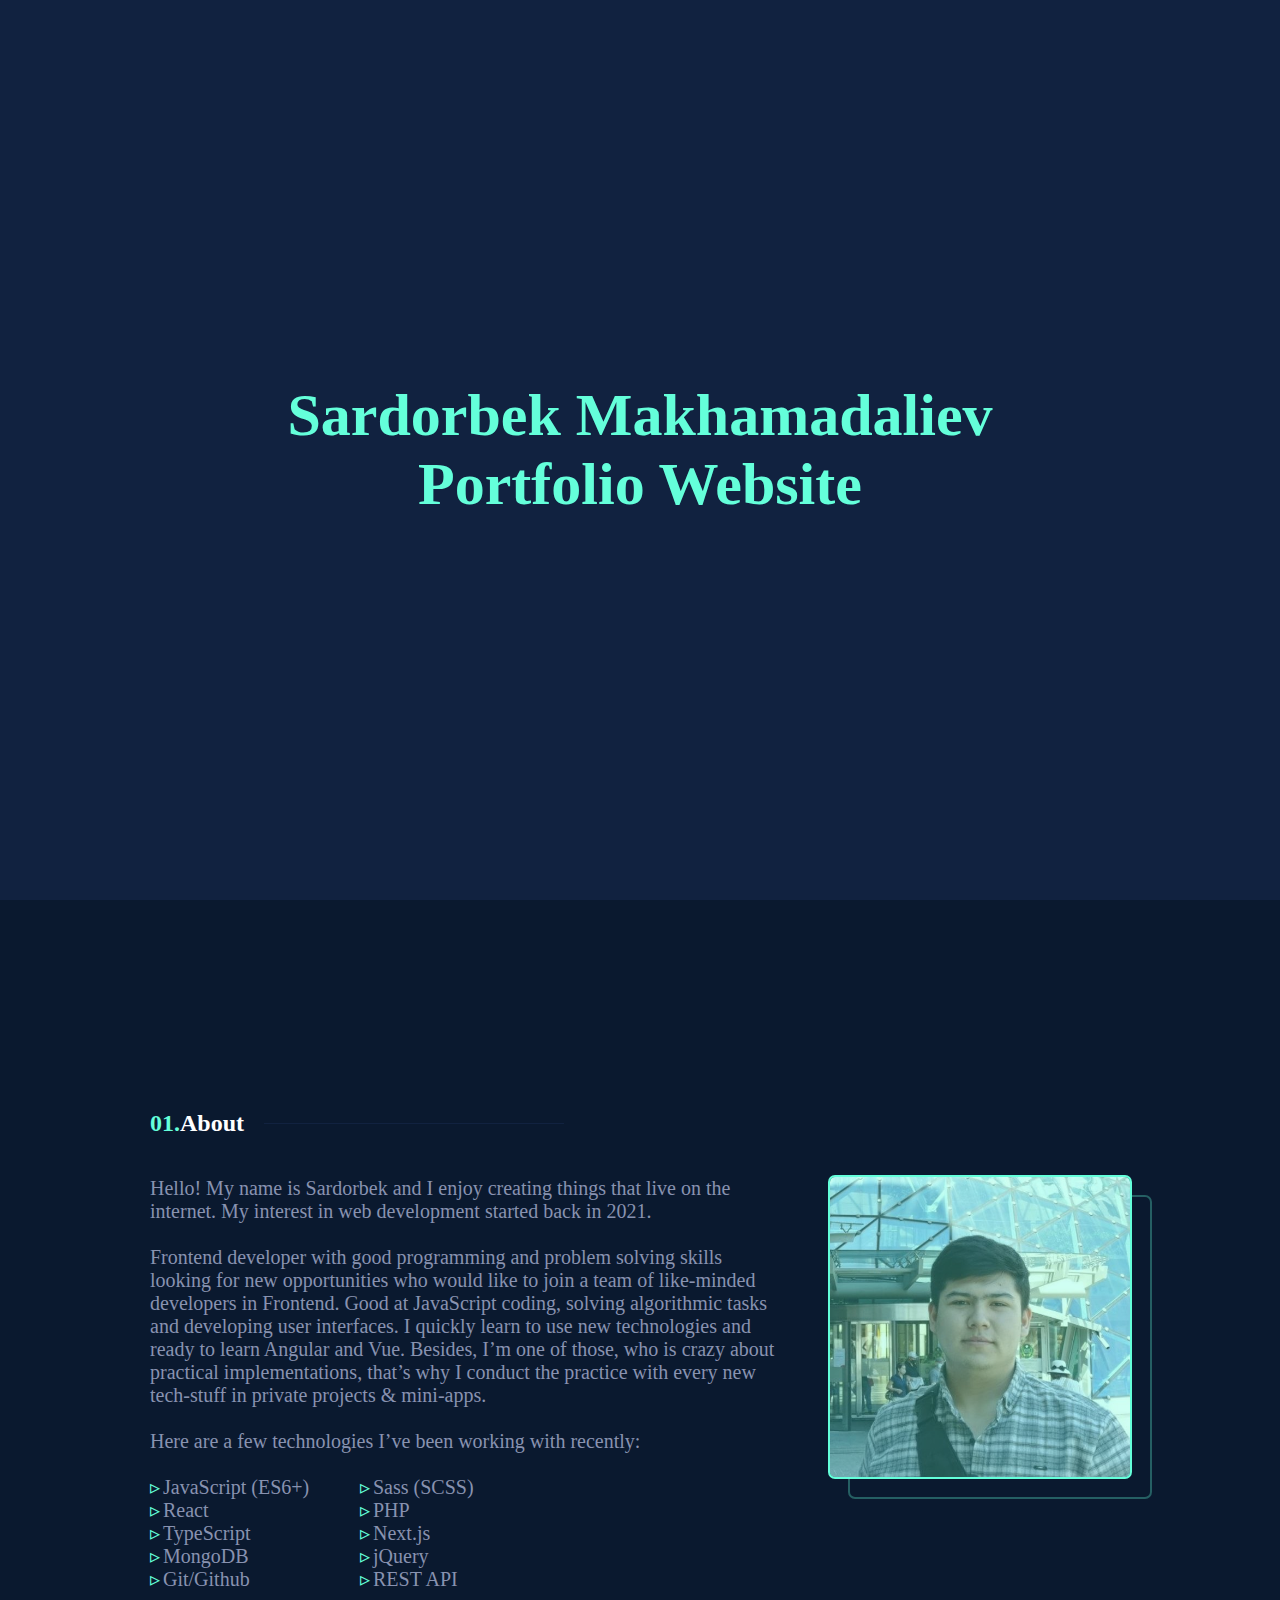
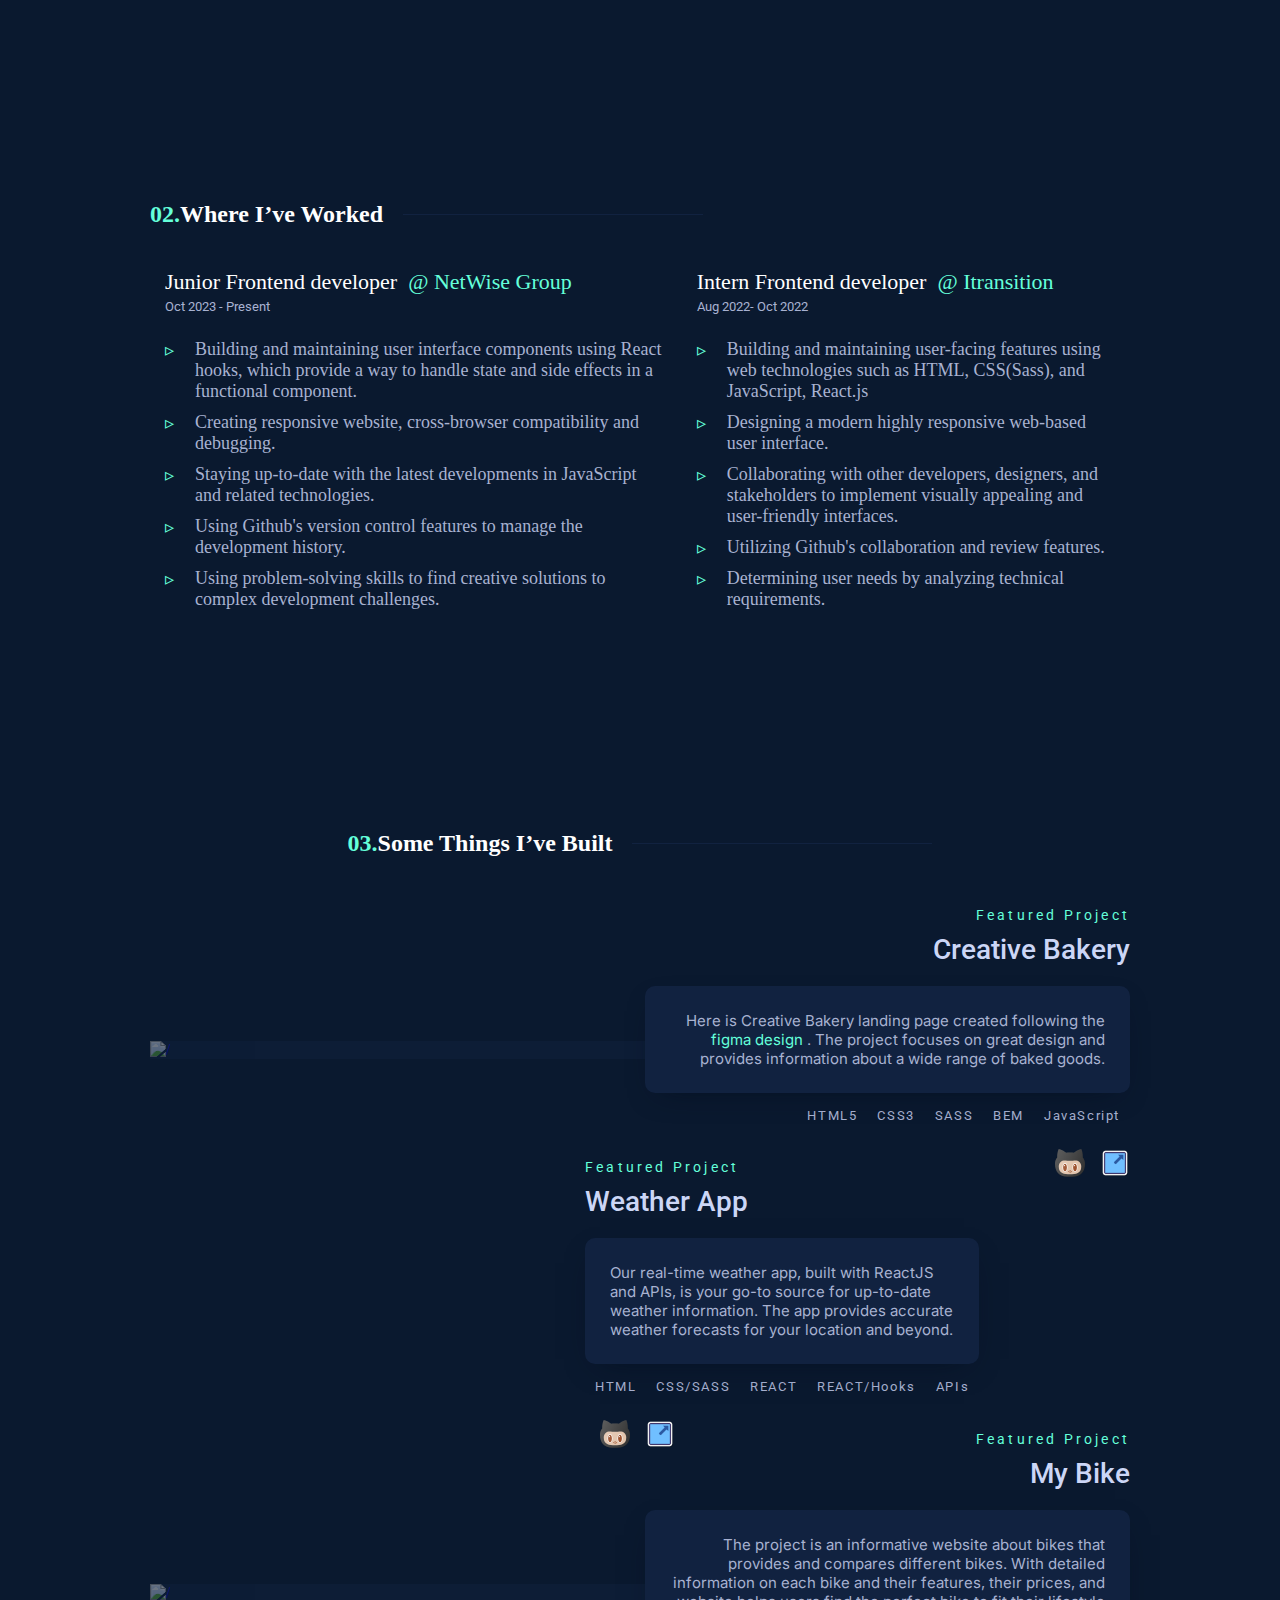
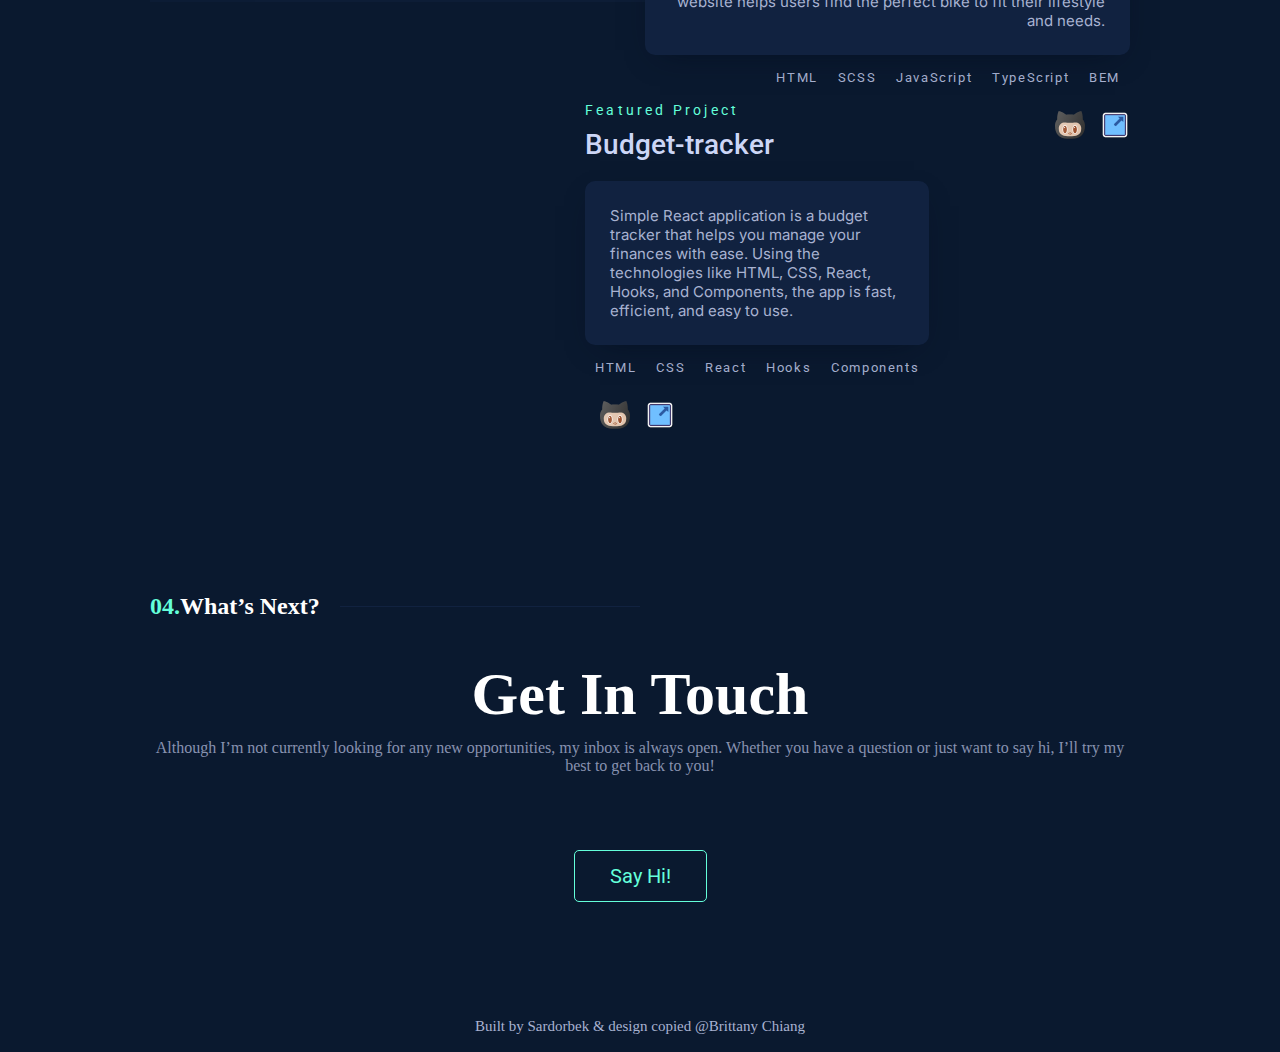
==== commit 0ba32342: "Updating 5" ====
--- a/index.html
+++ b/index.html
@@ -5,15 +5,15 @@
   <meta charset="UTF-8">
   <meta name="viewport" content="width=device-width, initial-scale=1.0">
   <title>Sardorbek Makhamadaliev</title>
-  <link rel="icon" href="./images/sm.png" type="image/x-icon">
+  <link rel="icon" href="sm.0daaaced.png" type="image/x-icon">
   <link rel="preconnect" href="https://fonts.googleapis.com">
-  <link rel="preconnect" href="https://fonts.gstatic.com" crossorigin>
+  <link rel="preconnect" href="https://fonts.gstatic.com" crossorigin="">
   <link
     href="https://fonts.googleapis.com/css2?family=Inter:wght@100;200;300;400;500;600;700;800;900&family=Roboto:wght@100;300;400;500;700;900&display=swap"
     rel="stylesheet">
-  <link rel="stylesheet" href="./styles/main.scss">
+  <link rel="stylesheet" href="main.13b8c191.css">
 </head>
-<script type="text/javascript" src="scripts/main.js"></script>
+<script type="text/javascript" src="main.b2b0b56a.js"></script>
 
 <body class="page">
   <div class="page__loader">
@@ -393,4 +393,4 @@
   </div>
 </body>
 
-</html>
+</html>--- a/main.13b8c191.css
+++ b/main.13b8c191.css
@@ -0,0 +1,2 @@
+@charset "UTF-8";.nav{display:flex;position:fixed;justify-content:space-between;align-items:center;font-family:Roboto,sans-serif;padding:0 50px;height:100px;width:100vw;background-color:#0a192f;box-shadow:0 0 5px 2px rgba(1,11,26,.7);z-index:99}.nav__links{display:flex;justify-content:center;align-self:center}.nav__logo{border:2px solid #64ffda;padding:8px;border-radius:15px;color:#64ffda}.nav__link{padding:10px;color:#64ffda;font-size:13px}.nav__link>span{color:#fff}.nav__link>span:hover,.nav__resume{color:#64ffda}.nav__resume{font-family:Roboto,sans-serif;font-size:13px;margin:15px;padding:.75rem 1rem;border:1px solid #64ffda;border-radius:10px;transition:all 1s}.nav__resume:hover{background-color:#046552}.nav__resume1{display:none;font-family:Roboto,sans-serif;font-size:13px;margin:15px;padding:.75rem 1rem;border:1px solid #64ffda;border-radius:10px;color:#64ffda;transition:all 1s}.nav__resume1:hover{background-color:#046552}@media (max-width:999px){.nav__links{display:none}.nav__resume1{display:flex}}*{margin:0;padding:0;box-sizing:border-box;scroll-behavior:smooth}a{text-decoration:none}li{list-style:none}button{font-size:13px;color:#8892b0;height:42px;padding:0 20px 2px;background-color:transparent;border:none;border-left:2px solid #233554;cursor:pointer}button:hover{color:#64ffda}section{margin:0 auto;padding:100px 0}.animation1{opacity:0;transition:opacity 1s}.hero{display:flex;font-family:Roboto,sans-serif;margin:0 auto;justify-content:center;align-items:flex-start;flex-direction:column;min-height:500px;max-width:1100px;height:1000px;padding:99px 0 0}.hero__name{margin:0 0 30px 4px;color:#64ffda;font-size:20px;font-weight:400;font-family:Inter,sans-serif}.hero__big-heading{margin:5px 0;color:#ccd6f6;line-height:1.1;font-weight:600;font-size:60px}.hero__desc{margin:20px 0;font-family:Roboto,sans-serif;font-size:20px;color:#8892b0;line-height:1.3}.hero__button{display:inline-block;margin:50px 0 0;font-family:Inter,sans-serif;padding:1.25rem 1.75rem;border:1px solid #64ffda;border-radius:4px;font-size:14px;background-color:transparent;color:#64ffda;transition:all 1s}.hero__button:hover{background-color:#046552}@media (max-width:999px){.hero{height:650px}.hero__name{font-size:15px;margin:0 0 8px 4px}.hero__big-heading{font-size:35px}.hero__desc{font-size:15px}.hero__button{font-size:14px;line-height:10px;font-weight:500;margin-top:20px;padding:1rem}}.header{width:100%}.page__left-icons{position:fixed;bottom:0;left:40px;right:auto;z-index:10;color:#a8b2d1;width:40px}.page__left-icons>ul:after{content:"";display:block;background-color:#ccd6f6;height:90px;margin:27px auto 0;width:2px}.page__left-icons>ul>li{padding:10px}.page__right{position:fixed;display:flex;flex-direction:column;justify-content:center;align-items:center;bottom:0;right:40px;left:auto;z-index:10;color:#a8b2d1;width:40px}.page__right>a{font-family:inter,sans-serif;font-size:15px;color:#a8b2d1;writing-mode:vertical-rl;text-orientation:mixed;transition:all .5s}.page__right>a:hover{color:#64ffda;font-size:16px}.page__right:after{content:"";display:block;background-color:#ccd6f6;height:90px;margin:27px auto 0;width:2px}.page__left-icons-twitter{background-image:url(twitter.c1c63727.svg);background-color:transparent;background-position:50%;background-repeat:no-repeat;width:20px;height:20px;transition:all 1s}.page__left-icons-twitter:hover{transform:scale(2);transition:all 1s}.page__left-icons-facebook{background-image:url(facebook.83c346d2.svg);background-position:50%;background-repeat:no-repeat;width:20px;height:20px;transition:all 1s}.page__left-icons-facebook:hover{transform:scale(2);transition:all 1s}.page__left-icons-github{background-image:url(github.5c4ecb9e.svg);background-position:50%;background-repeat:no-repeat;width:20px;height:20px;transition:all 1s}.page__left-icons-github:hover{transform:scale(2);transition:all 1s}.page__left-icons-linkedin{background-image:url(linkedin.b5c3cdf2.svg);background-position:50%;background-repeat:no-repeat;width:20px;height:20px;transition:all 1s}.page__left-icons-linkedin:hover{transform:scale(2);transition:all 1s}.page__left-icons-whatsapp{background-image:url(whatsapp.345fc36d.svg);background-position:50%;background-repeat:no-repeat;width:20px;height:20px;transition:all 1s}.page__left-icons-whatsapp:hover{transform:scale(2);transition:all 1s}.page__loader{position:fixed;top:0;left:0;width:100vw;height:100vh;background-color:#112240;z-index:9999;display:flex;justify-content:center;align-items:center;flex-direction:column;animation:fadeOut 7s ease-in-out forwards}.page__loader-text{font-size:60px;font-weight:700;color:#64ffda;animation:slide-in 3s ease-out forwards}@keyframes fadeOut{0%{opacity:1}to{opacity:0;visibility:hidden}}@keyframes slide-in{0%{opacity:0;transform:scale(1)}50%{opacity:1;transform:scale(1.2)}to{opacity:0;transform:scale(1)}}@media (max-width:999px){.page__left-icons,.page__right{display:none}}@media (max-width:999px){.page__loader-text{font-size:30px;font-weight:700}}.main-page{padding:0 150px;background-color:#0a192f}@media (max-width:999px){.main-page{padding:0 50px}}.about{max-width:1100px}.about__heading{display:flex;align-items:center;color:#64ffda;margin:10px 0 40px}.about__heading>span{color:#fff}.about__heading:after{content:"";display:block;width:300px;height:1px;margin-left:20px;background-color:#112240}.about__content-text{font-size:20px;color:#8892b0}.about__photo{z-index:2}.about__inner{display:flex;gap:50px}.about__photo-inner{position:relative}.about__img,.about__photo-inner{margin:auto;width:300px;height:300px}.about__img{background-image:url(my-image.cef2da3a.jpg);background-position:50%;background-size:cover;border-radius:5px;outline:2px solid #64ffda}.about__img-inner{width:100%;height:100%;background-color:#64ffda;opacity:.3;transition:all 1s}.about__img-inner:before{content:"";display:block;position:absolute;width:100%;height:100%;border-radius:5px;outline:2px solid #64ffda;top:20px;left:20px}.about__img-inner:hover{opacity:0;cursor:pointer}.about__skills{display:grid;grid-template-columns:repeat(2,minmax(140px,200px));gap:0 10px;padding:0}.about__skill:before{content:"▹";margin-right:3px;color:#64ffda;font-size:var(--fz-sm);line-height:12px}@media (max-width:999px){.about__inner{flex-direction:column}}.experience{max-width:1100px}.experience__heading{display:flex;align-items:center;color:#64ffda;margin:10px 0 40px}.experience__heading>span{color:#fff}.experience__heading:after{content:"";display:block;width:300px;height:1px;margin-left:20px;background-color:#112240}.experience__company{color:#fff}.experience__company,.experience__company-link{margin-bottom:2px;font-size:22px;font-weight:500;line-height:1.3}.experience__company-link,.experience__company-link>a{color:#64ffda}.experience__company-link>a:hover{border-bottom:1px solid #64ffda}.experience__range{margin-bottom:25px;color:#a8b2d1;font-family:Roboto,sans-serif;font-size:13px}.experience__detail{position:relative;padding-left:30px;margin-bottom:10px;color:#a8b2d1;font-size:18px}.experience__detail:before{content:"▹";position:absolute;left:0;color:#64ffda}.experience__inner{display:flex;align-items:flex-start;justify-content:center}.experience__pet-projects{margin:0 15px}@media (max-width:999px){.experience__heading{font-size:25px;line-height:15px;font-weight:600}.experience__heading:after{width:150px}.experience__inner{flex-direction:column;gap:50px}}.work{justify-content:center;flex-direction:column;max-width:1100px}.work,.work__heading{display:flex;align-items:center}.work__heading{color:#64ffda;margin:10px 0 40px}.work__heading>span{color:#fff}.work__heading:after{content:"";display:block;width:300px;height:1px;margin-left:20px;background-color:#112240}.work__projects{display:flex;justify-content:center;align-items:center;flex-direction:column;width:100%}.work__project{position:relative;display:grid;gap:10px;grid-template-columns:repeat(12,1fr);align-items:center;margin-bottom:100px}.work__project-img-container{position:relative;grid-column:1/7;width:120%;border-radius:15px;transition:all 1s;opacity:.4}.work__project-img-container:before{content:"";display:block;position:absolute;top:0;left:0;width:100%;height:100%;background-color:#112240;z-index:1}.work__project-img-container:hover{transform:scale(1.03);opacity:1}.work__project-img-container2{position:relative;grid-column:6/-1;width:100%;height:100%;border-radius:15px;transition:all 1s;opacity:.4}.work__project-img-container2:before{content:"";display:block;position:absolute;top:0;left:0;width:100%;height:100%;background-color:#112240;z-index:1}.work__project-img-container2:hover{transform:scale(1.03);opacity:1}.work__project-img{position:relative;grid-column:1/7;width:100%;transition:all 1s;z-index:2}.work__project-desc{grid-column:7/-1;text-align:right}.work__project-desc2{position:absolute;grid-column:1/7;text-align:left}.work__project-github{background-image:url(github.5c4ecb9e.svg);background-position:50%;background-repeat:no-repeat;width:30px;height:30px;transition:all 1s;margin:0 15px}.work__project-github:hover{transform:scale(2);transition:all 1s}.work__project-link{background-image:url(link.b190c66e.png);background-position:50%;background-repeat:no-repeat;background-size:cover;width:30px;height:30px;transition:all 1s}.work__project-link:hover{transform:scale(2);transition:all 1s}.work__project-overline{font-family:Roboto,sans-serif;font-size:14px;letter-spacing:.2rem;font-weight:400;margin:10px 0;color:#64ffda}.work__project-title{font-family:Roboto,sans-serif;font-size:clamp(24px,5vw,28px);font-weight:500;margin:0 0 20px;color:#ccd6f6}.work__project-content{font-family:Inter,sans-serif;box-shadow:0 10px 30px -15px rgba(2,12,27,.7);transition:all 2s;position:relative;z-index:2;padding:25px;border-radius:10px;background-color:#112240;color:#a8b2d1;font-size:15px}.work__project-techs{justify-content:flex-end}.work__project-techs,.work__project-techs2{display:flex;align-items:center;margin:15px 0}.work__project-techs2{justify-content:flex-start}.work__project-tech{font-family:Roboto,sans-serif;font-size:13px;margin:0 10px;color:#a8b2d1;letter-spacing:.1rem}.work__project-provide{display:flex;justify-content:flex-end;align-items:center;margin:25px 0}.work__project-provide2{display:flex;justify-content:flex-start;align-items:center;margin:25px 0}@media (max-width:999px){.work{align-items:flex-start;margin-left:25px}.work__heading{font-size:25px;line-height:25px;font-weight:600px}.work__heading:after{width:150px}.work__project-img{width:500px;height:400px}.work__project-img-container{grid-column:1/-1;width:400px;height:400px}.work__project-img-container:before{width:400px;height:400px}.work__project-img-container2{grid-column:1/-1;width:400px;height:400px}.work__project-img-container2:before{width:400px;height:400px}.work__project-desc,.work__project-desc2{position:absolute;grid-column:2/7}}.contact{max-width:1000px}.contact__heading{display:flex;align-items:center;color:#64ffda;margin:10px 0 40px}.contact__heading>span{color:#fff}.contact__heading:after{content:"";display:block;width:300px;height:1px;margin-left:20px;background-color:#112240}.contact__title{font-size:clamp(40px,5vw,60px);color:#fff;margin-bottom:10px}.contact__content,.contact__title{display:flex;justify-content:center;align-items:center}.contact__content{text-align:center;color:#8892b0;margin-bottom:25px}.contact__email{display:flex;justify-content:center;align-items:center}.contact__email-link{display:inline;color:#64ffda;background-color:transparent;border:1px solid #64ffda;border-radius:5px;padding:15px 35px;font-size:20px;font-family:Roboto,sans-serif;line-height:1;text-decoration:none;cursor:pointer;transition:all 1s;margin-top:50px}.contact__email-link:hover{background-color:#11294d}::-webkit-scrollbar{width:12px}::-webkit-scrollbar-thumb{background-color:#495670;border:3px solid #0a192f;border-radius:10px}::-webkit-scrollbar-track{background:#0a192f}::selection{background-color:#233554;color:#ccd6f6}.footer{background-color:#0a192f}.footer__text{display:flex;justify-content:center;align-items:center;font-size:15px;color:#a8b2d1;height:50px}.menu{display:none;position:fixed;bottom:12px;left:50%;transform:translateX(-50%);z-index:6}.menu__inner{background-color:#0f2c59;opacity:.9;border-radius:15px}.menu__links{display:flex;padding:15px 10px}.menu__link{font-size:18px;line-height:100%;font-weight:400;margin:0 5px;color:#64ffda}.menu__link>span{color:#fff}.menu__link>span:hover{color:#64ffda}@media (max-width:999px){.menu{display:flex}}
+/*# sourceMappingURL=main.13b8c191.css.map */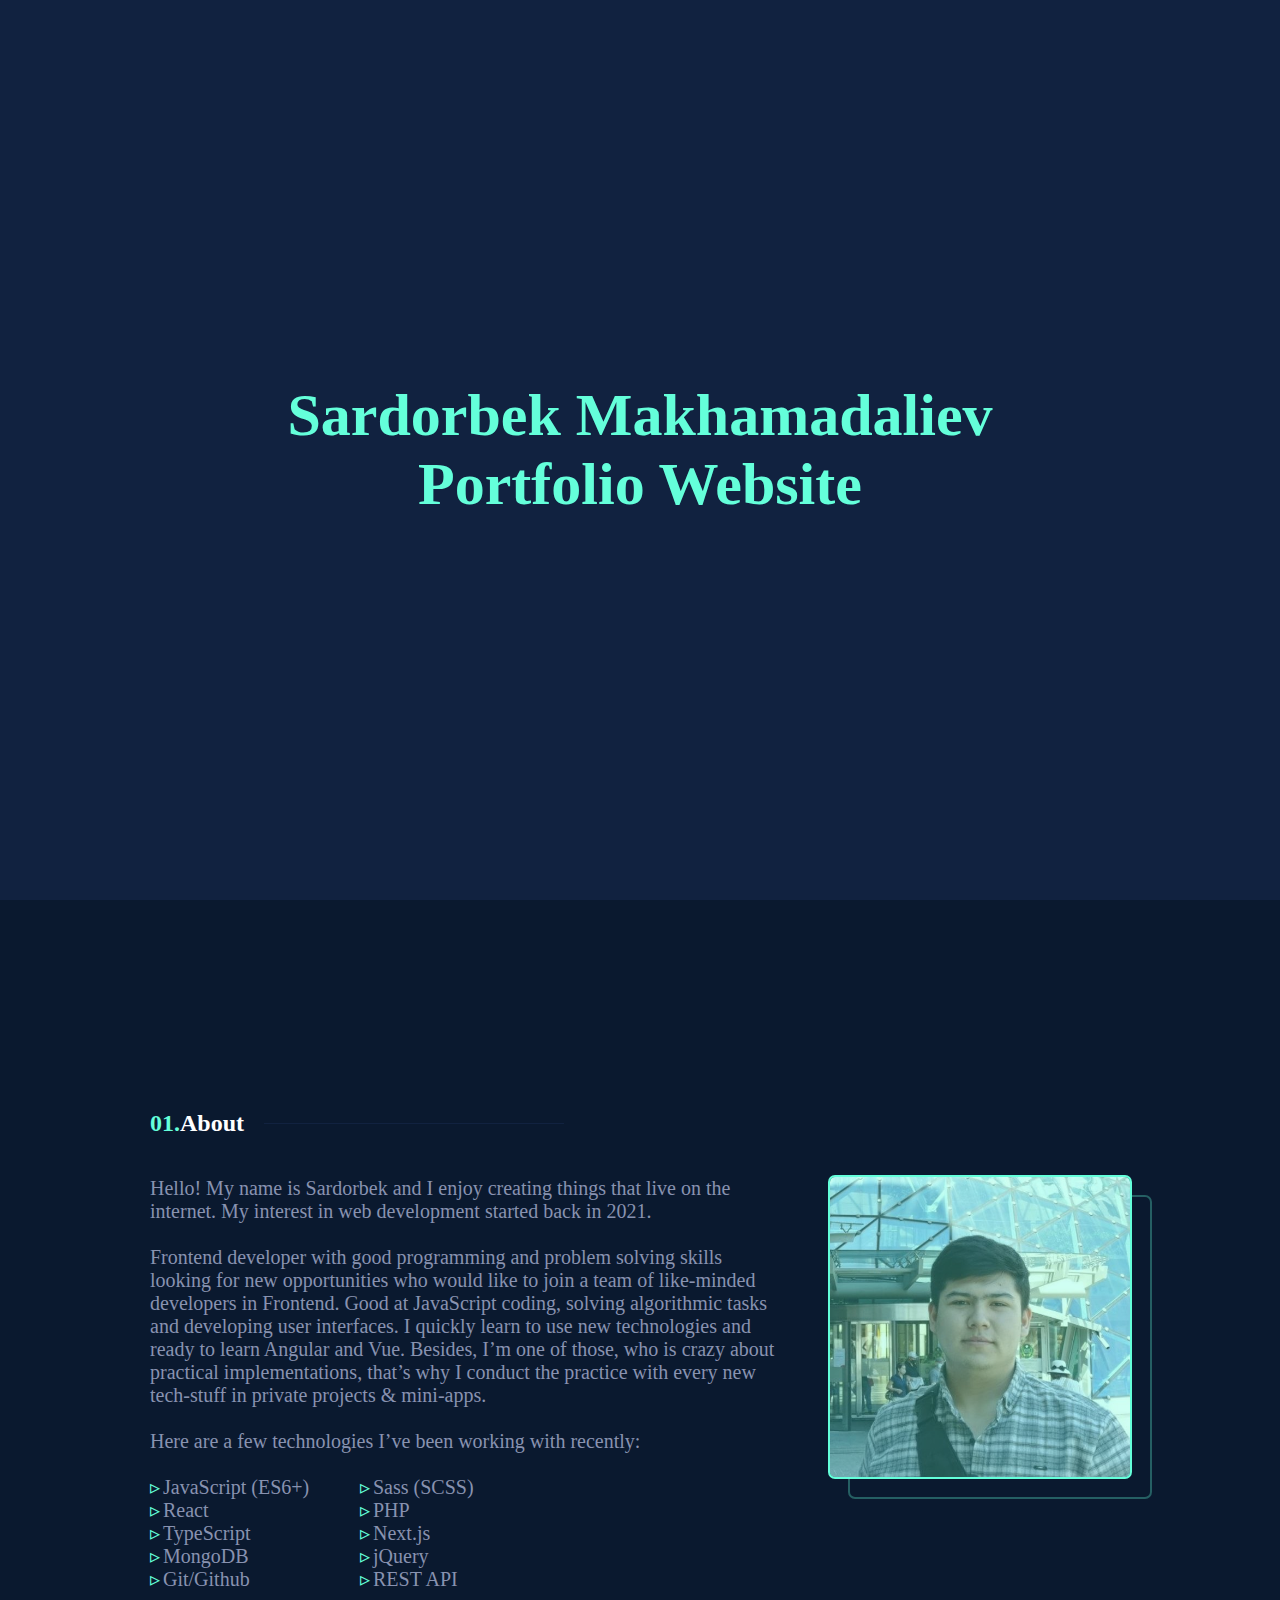
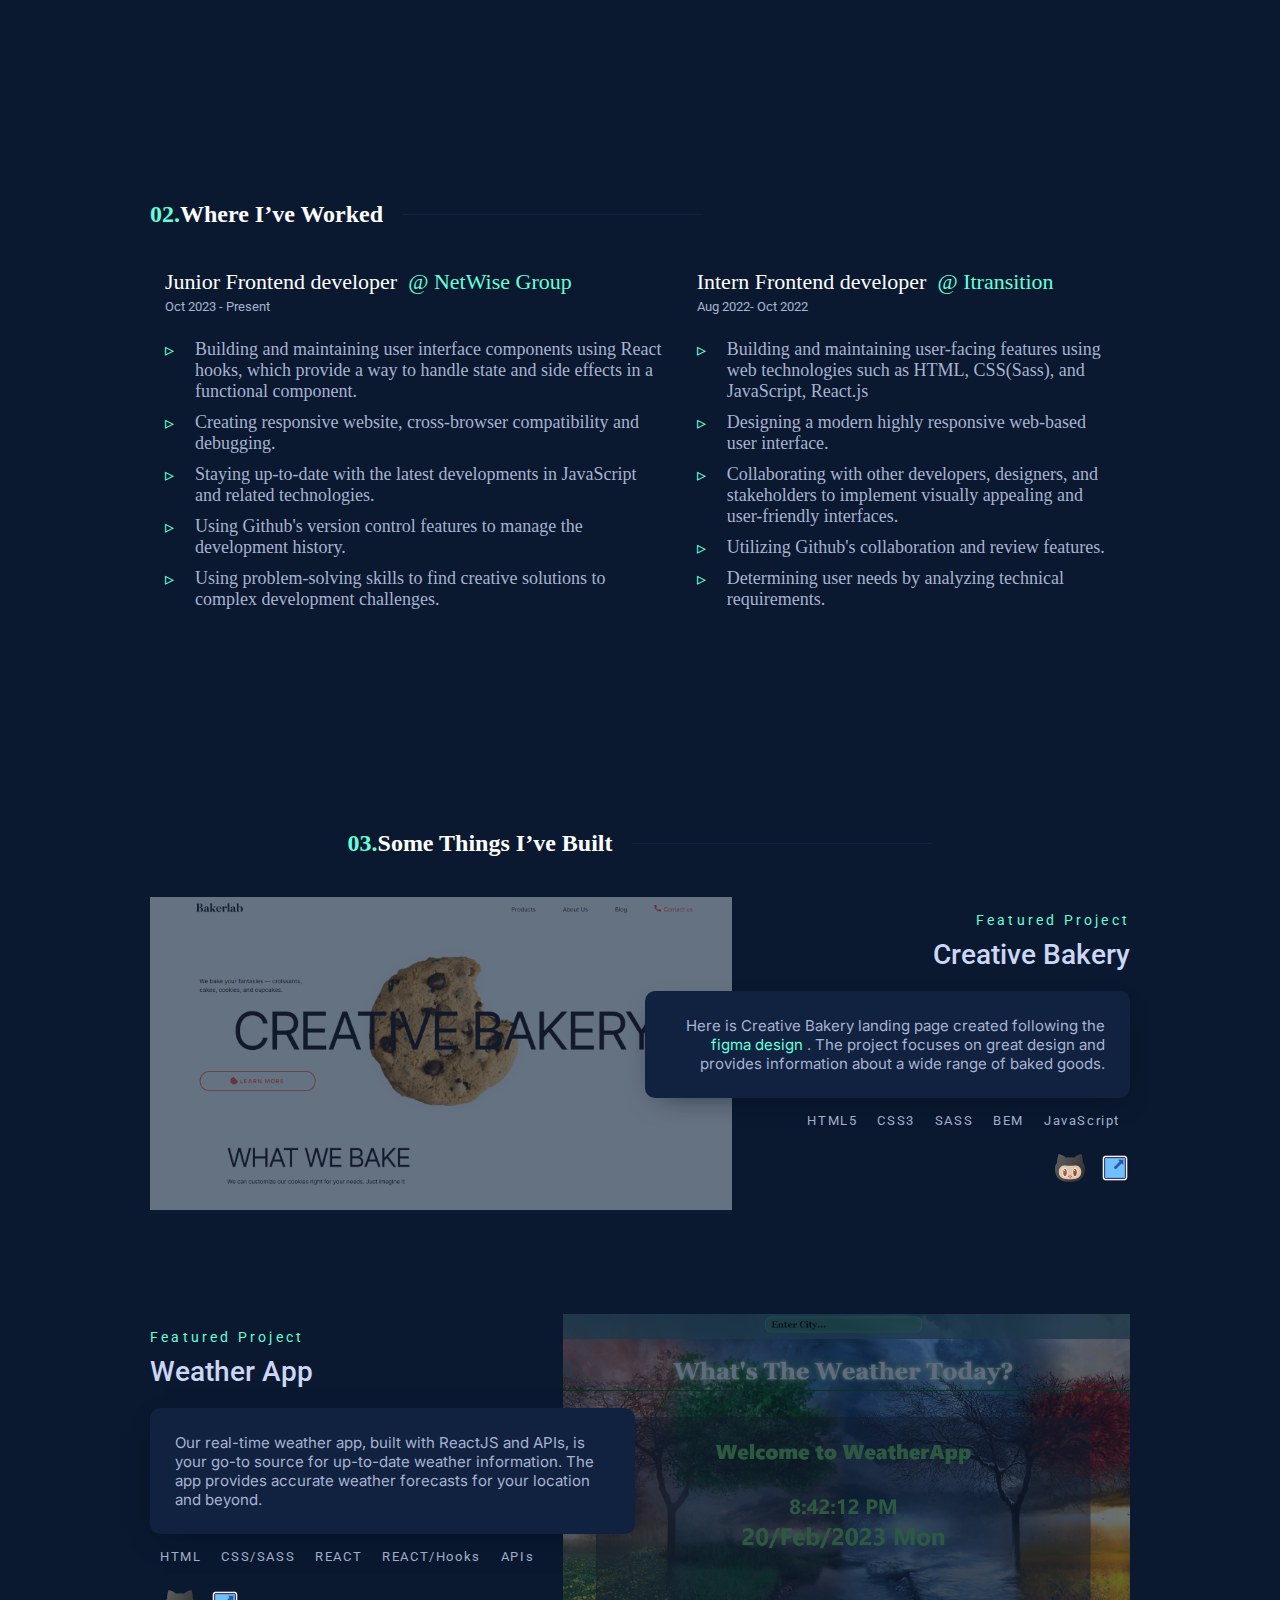
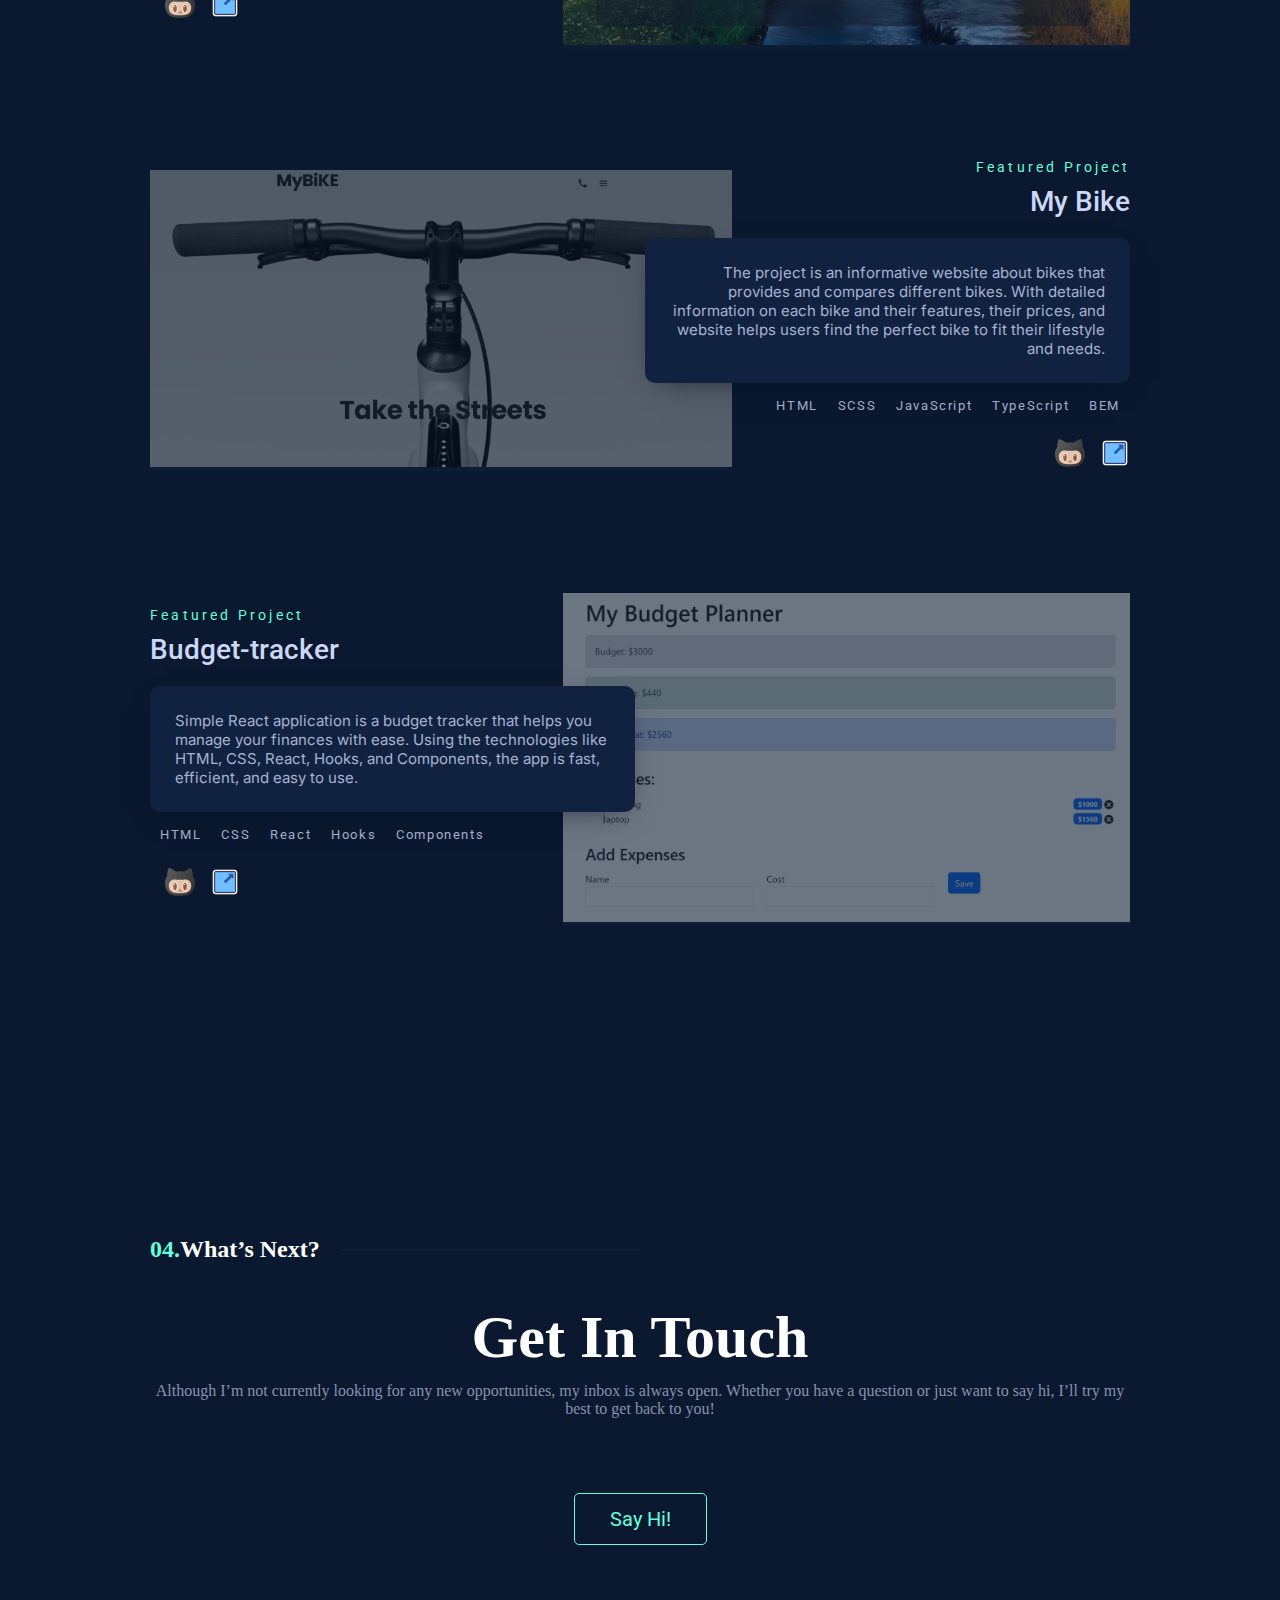
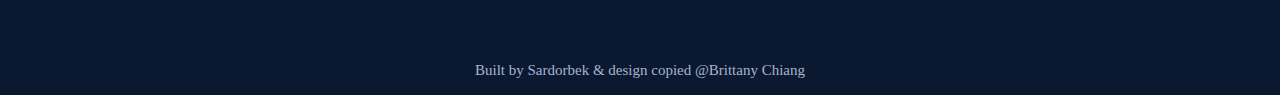
==== commit c0e21e5f: "Updating 6" ====
--- a/index.html
+++ b/index.html
@@ -229,28 +229,20 @@
         </div>
       </section>
       <section class="work" id="work">
-        <h2 class="work__heading">
-          03. <span>Some Things I’ve Built</span>
-        </h2>
+        <h2 class="work__heading"> 03. <span>Some Things I’ve Built</span> </h2>
         <ul class="work__projects">
-          <li class="work__project">
-            <a href="https://sardorbek1122.github.io/Creative-Bakery/" target="_blank"
-              class="work__project-img-container">
-              <img class="work__project-img" src="./images/bakerlab-img.png" alt="/">
-            </a>
+          <li class="work__project"> <a href="https://sardorbek1122.github.io/Creative-Bakery/" target="_blank"
+              class="work__project-img-container"> <img class="work__project-img" src="bakerlab-img.a3822d3a.png"
+                alt="/"> </a>
             <div class="work__project-desc">
               <div class="work__project-desc-container">
                 <p class="work__project-overline">Featured Project</p>
                 <h3 class="work__project-title">Creative Bakery</h3>
                 <div class="work__project-content">
-                  <p>
-                    Here is Creative Bakery landing page created following the
-                    <a href="https://www.figma.com/file/dY3izAm0Vspsmra4lQWQIP/Bakerlab_FE-students?node-id=11342%3A1117"
-                      target="_blank" style="color: #64ffda">
-                      figma design
-                    </a>. The project focuses on great design and provides information about a wide range of baked
-                    goods.
-                  </p>
+                  <p> Here is Creative Bakery landing page created following the <a
+                      href="https://www.figma.com/file/dY3izAm0Vspsmra4lQWQIP/Bakerlab_FE-students?node-id=11342%3A1117"
+                      target="_blank" style="color:#64ffda"> figma design </a>. The project focuses on great design and
+                    provides information about a wide range of baked goods. </p>
                 </div>
                 <ul class="work__project-techs">
                   <li class="work__project-tech">HTML5</li>
@@ -259,30 +251,25 @@
                   <li class="work__project-tech">BEM</li>
                   <li class="work__project-tech">JavaScript</li>
                 </ul>
-                <div class="work__project-provide">
-                  <a href="https://github.com/Sardorbek1122/Creative-Bakery" target="_blank">
+                <div class="work__project-provide"> <a href="https://github.com/Sardorbek1122/Creative-Bakery"
+                    target="_blank">
                     <div class="work__project-github"></div>
-                  </a>
-                  <a href="https://sardorbek1122.github.io/Creative-Bakery/" target="_blank">
+                  </a> <a href="https://sardorbek1122.github.io/Creative-Bakery/" target="_blank">
                     <div class="work__project-link"></div>
-                  </a>
-                </div>
-              </div>
-            </div>
-          </li>
-          <li class="work__project">
-            <a href="https://sardorbek1122.github.io/weather-app/" target="_blank" class="work__project-img-container2">
-              <img class="work__project-img" src="./images/weather-app-img.png" alt="/">
-            </a>
+                  </a> </div>
+              </div>
+            </div>
+          </li>
+          <li class="work__project"> <a href="https://sardorbek1122.github.io/weather-app/" target="_blank"
+              class="work__project-img-container2"> <img class="work__project-img" src="weather-app-img.b0d16dfd.png"
+                alt="/"> </a>
             <div class="work__project-desc2">
               <div class="work__project-desc-container">
                 <p class="work__project-overline">Featured Project</p>
                 <h3 class="work__project-title">Weather App</h3>
                 <div class="work__project-content">
-                  <p>
-                    Our real-time weather app, built with ReactJS and APIs, is your go-to source for up-to-date weather
-                    information. The app provides accurate weather forecasts for your location and beyond.
-                  </p>
+                  <p> Our real-time weather app, built with ReactJS and APIs, is your go-to source for up-to-date
+                    weather information. The app provides accurate weather forecasts for your location and beyond. </p>
                 </div>
                 <ul class="work__project-techs2">
                   <li class="work__project-tech">HTML</li>
@@ -291,31 +278,26 @@
                   <li class="work__project-tech">REACT/Hooks</li>
                   <li class="work__project-tech">APIs</li>
                 </ul>
-                <div class="work__project-provide2">
-                  <a href="https://github.com/Sardorbek1122/weather-app" target="_blank">
+                <div class="work__project-provide2"> <a href="https://github.com/Sardorbek1122/weather-app"
+                    target="_blank">
                     <div class="work__project-github"></div>
-                  </a>
-                  <a href="https://sardorbek1122.github.io/weather-app/" target="_blank">
+                  </a> <a href="https://sardorbek1122.github.io/weather-app/" target="_blank">
                     <div class="work__project-link"></div>
-                  </a>
-                </div>
-              </div>
-            </div>
-          </li>
-          <li class="work__project">
-            <a href="https://sardorbek1122.github.io/My-Bike_page/" target="_blank" class="work__project-img-container">
-              <img class="work__project-img" src="./images/my-bike-img.png" alt="/">
-            </a>
+                  </a> </div>
+              </div>
+            </div>
+          </li>
+          <li class="work__project"> <a href="https://sardorbek1122.github.io/My-Bike_page/" target="_blank"
+              class="work__project-img-container"> <img class="work__project-img" src="my-bike-img.06fa61d7.png"
+                alt="/"> </a>
             <div class="work__project-desc">
               <div class="work__project-desc-container">
                 <p class="work__project-overline">Featured Project</p>
                 <h3 class="work__project-title">My Bike</h3>
                 <div class="work__project-content">
-                  <p>
-                    The project is an informative website about bikes that provides and compares different bikes. With
+                  <p> The project is an informative website about bikes that provides and compares different bikes. With
                     detailed information on each bike and their features, their prices, and website helps users find the
-                    perfect bike to fit their lifestyle and needs.
-                  </p>
+                    perfect bike to fit their lifestyle and needs. </p>
                 </div>
                 <ul class="work__project-techs">
                   <li class="work__project-tech">HTML</li>
@@ -324,32 +306,26 @@
                   <li class="work__project-tech">TypeScript</li>
                   <li class="work__project-tech">BEM</li>
                 </ul>
-                <div class="work__project-provide">
-                  <a href="https://github.com/Sardorbek1122/My-Bike_page" target="_blank">
+                <div class="work__project-provide"> <a href="https://github.com/Sardorbek1122/My-Bike_page"
+                    target="_blank">
                     <div class="work__project-github"></div>
-                  </a>
-                  <a href="https://sardorbek1122.github.io/My-Bike_page/" target="_blank">
+                  </a> <a href="https://sardorbek1122.github.io/My-Bike_page/" target="_blank">
                     <div class="work__project-link"></div>
-                  </a>
-                </div>
-              </div>
-            </div>
-          </li>
-          <li class="work__project">
-            <a href="https://sardorbek1122.github.io/budget-tracker/" target="_blank"
-              class="work__project-img-container2">
-              <img class="work__project-img" src="./images/budget-tracker-img.png" alt="/">
-            </a>
+                  </a> </div>
+              </div>
+            </div>
+          </li>
+          <li class="work__project"> <a href="https://sardorbek1122.github.io/budget-tracker/" target="_blank"
+              class="work__project-img-container2"> <img class="work__project-img" src="budget-tracker-img.09c0eb60.png"
+                alt="/"> </a>
             <div class="work__project-desc2">
               <div class="work__project-desc-container">
                 <p class="work__project-overline">Featured Project</p>
                 <h3 class="work__project-title">Budget-tracker</h3>
                 <div class="work__project-content">
-                  <p>
-                    Simple React application is a budget tracker that helps you manage your finances with ease. Using
+                  <p> Simple React application is a budget tracker that helps you manage your finances with ease. Using
                     the technologies like HTML, CSS, React, Hooks, and Components, the app is fast, efficient, and easy
-                    to use.
-                  </p>
+                    to use. </p>
                 </div>
                 <ul class="work__project-techs2">
                   <li class="work__project-tech">HTML</li>
@@ -358,14 +334,12 @@
                   <li class="work__project-tech">Hooks</li>
                   <li class="work__project-tech">Components</li>
                 </ul>
-                <div class="work__project-provide2">
-                  <a href="https://github.com/Sardorbek1122/budget-tracker" target="_blank">
+                <div class="work__project-provide2"> <a href="https://github.com/Sardorbek1122/budget-tracker"
+                    target="_blank">
                     <div class="work__project-github"></div>
-                  </a>
-                  <a href="https://sardorbek1122.github.io/budget-tracker/" target="_blank" class>
+                  </a> <a href="https://sardorbek1122.github.io/budget-tracker/" target="_blank">
                     <div class="work__project-link"></div>
-                  </a>
-                </div>
+                  </a> </div>
               </div>
             </div>
           </li>
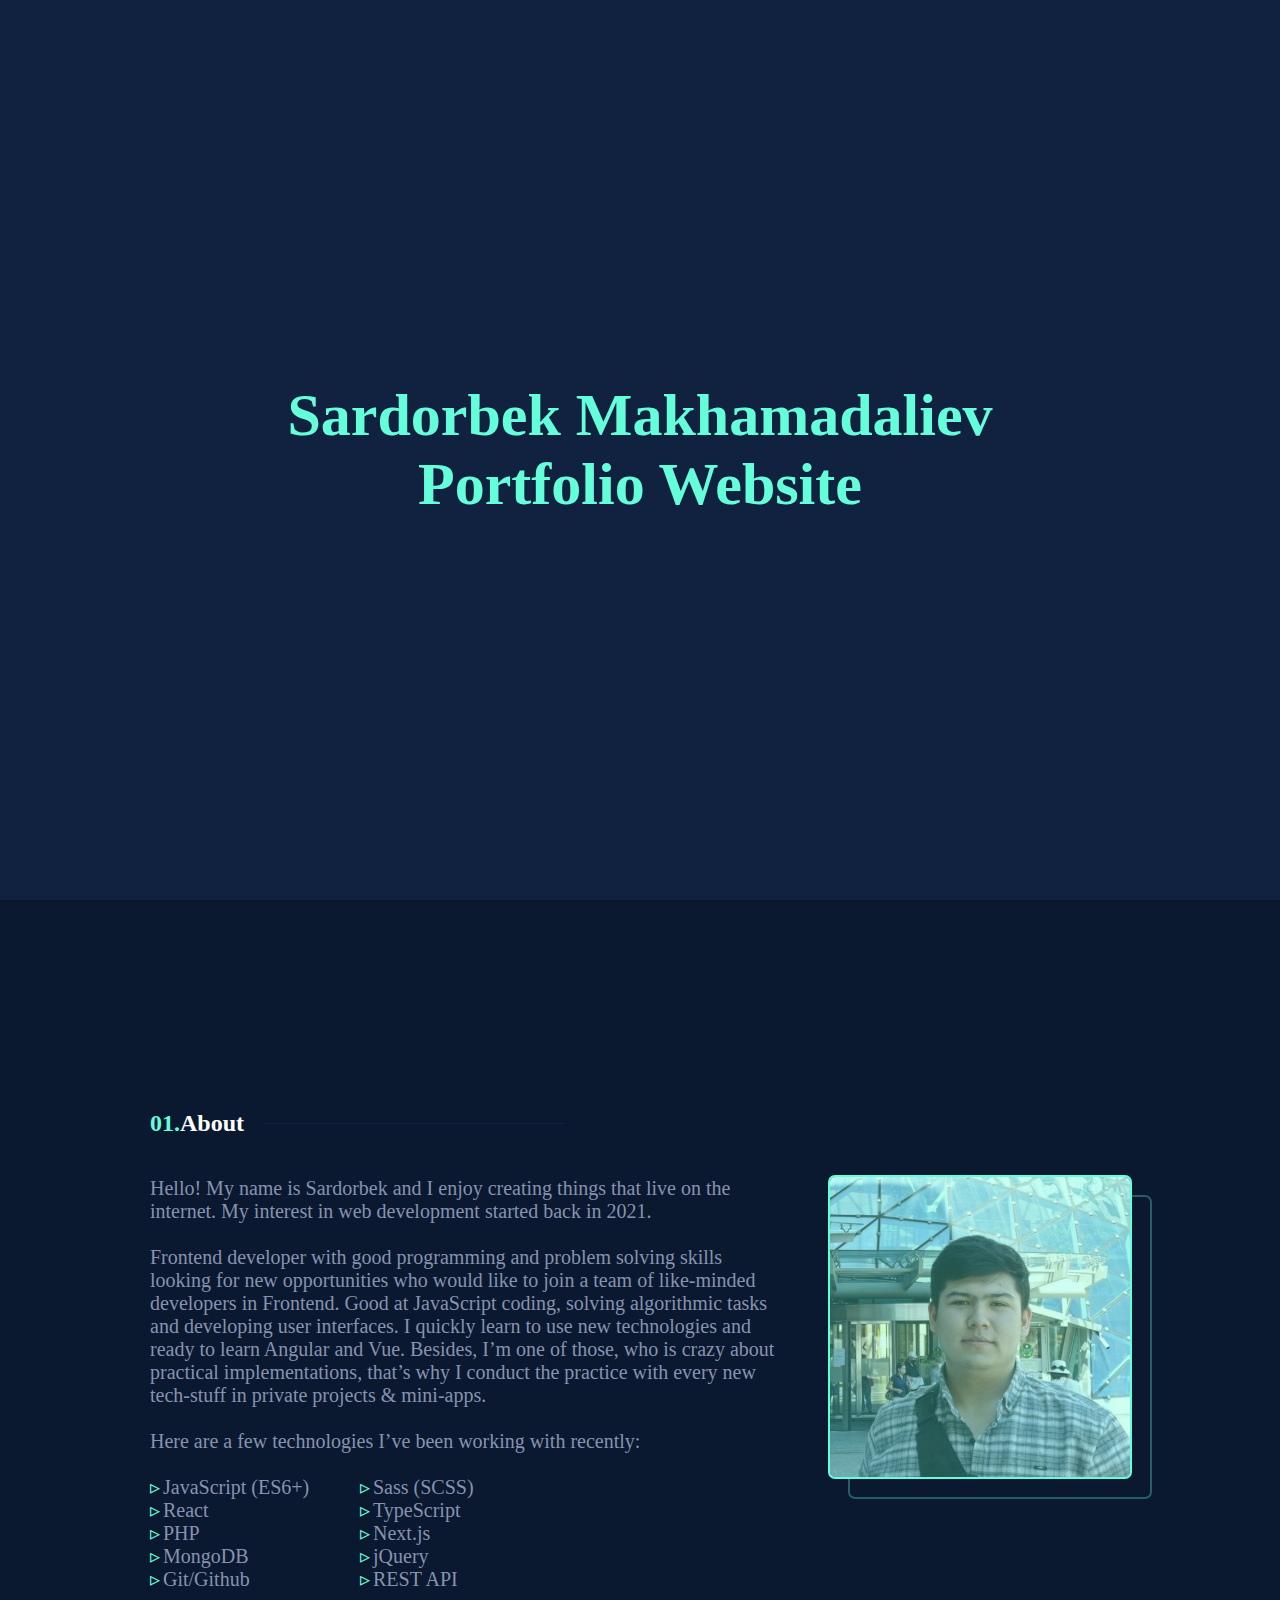
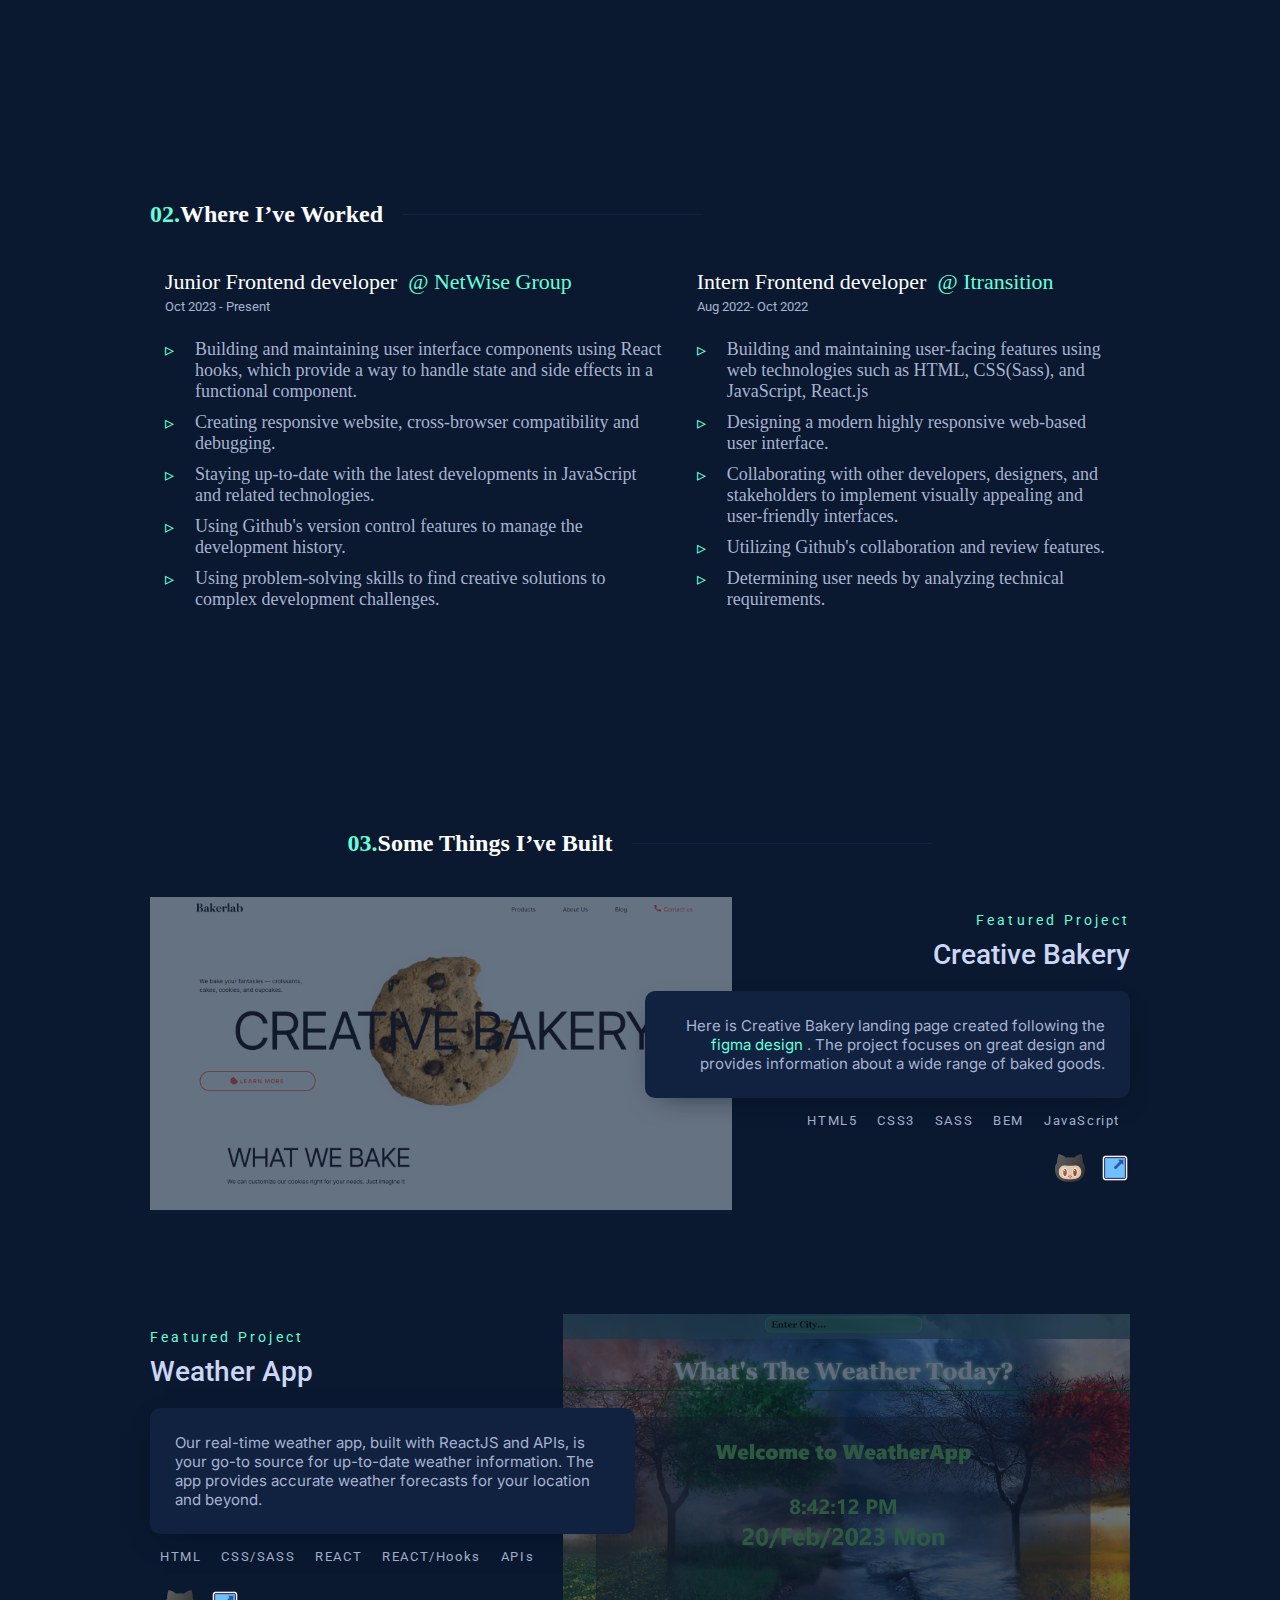
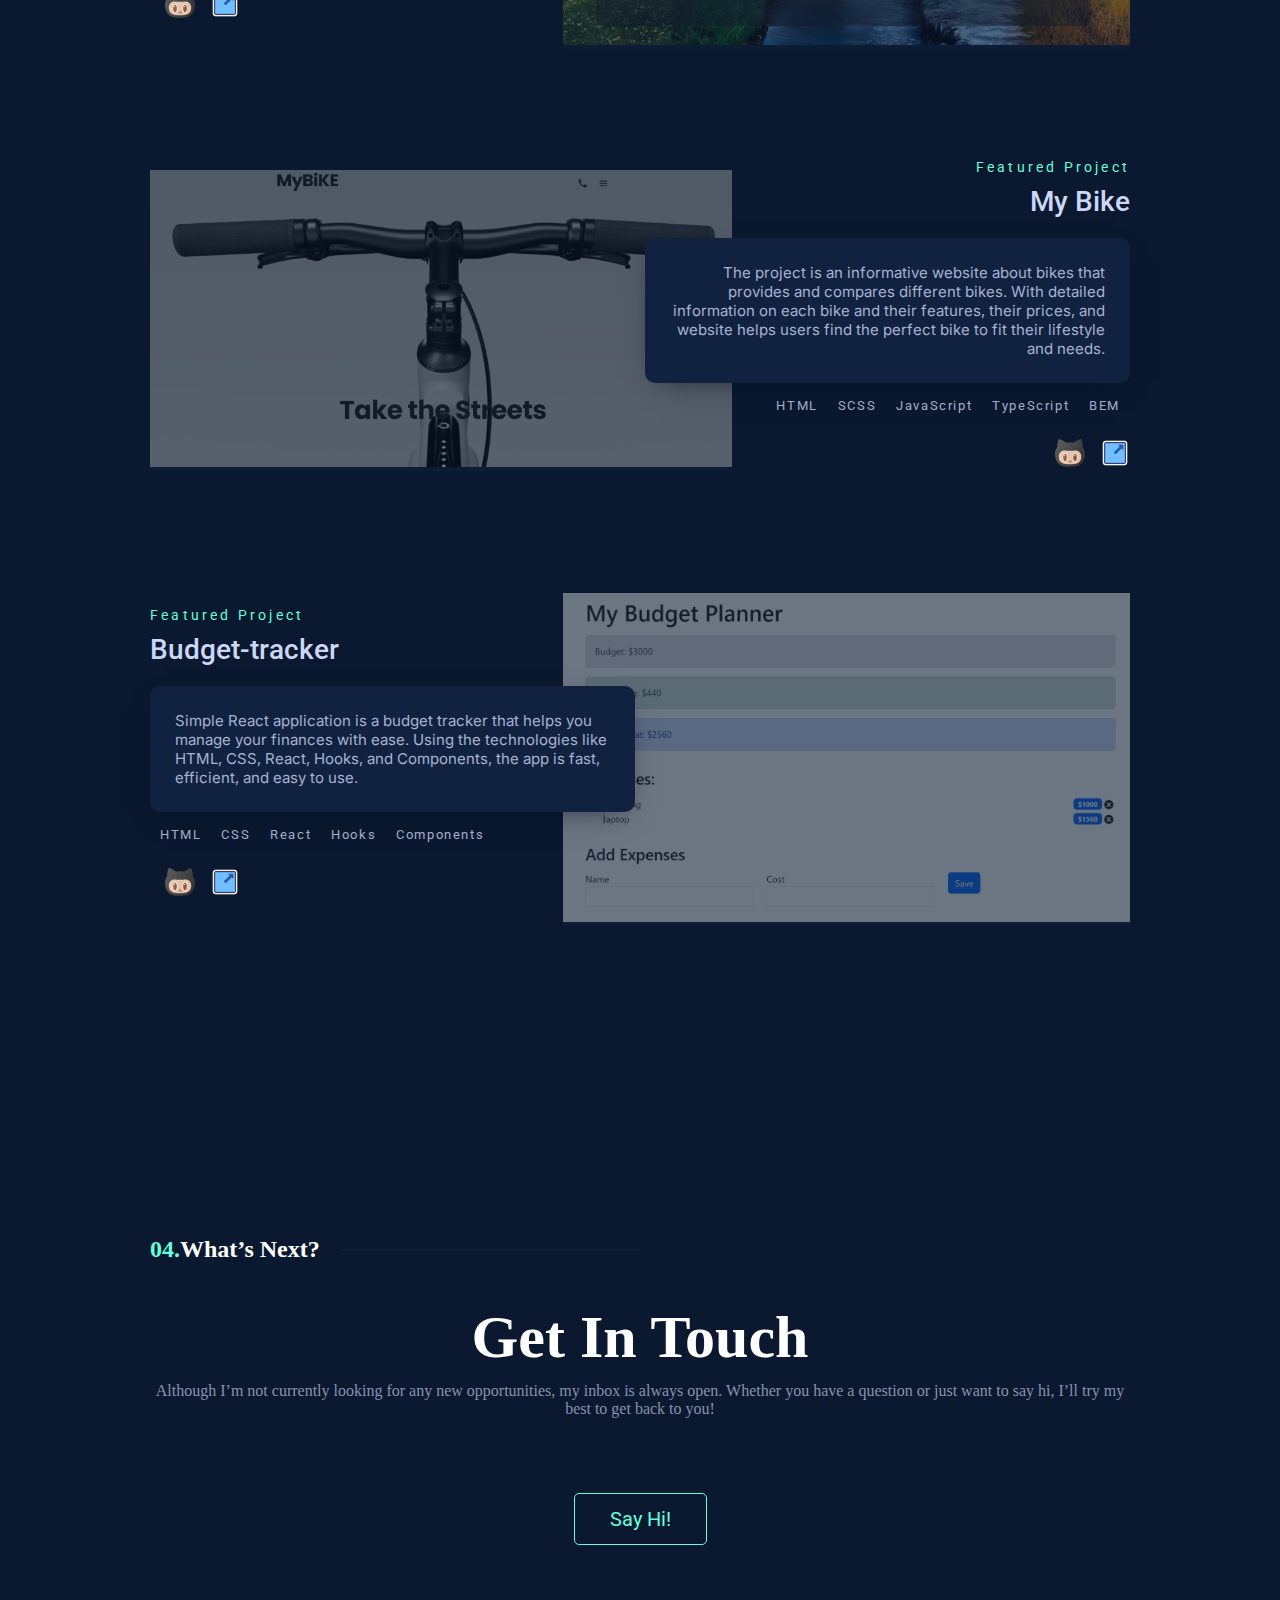
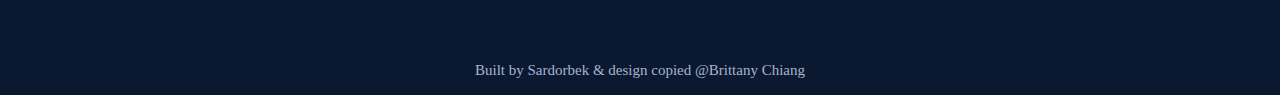
==== commit 5be08694: "change" ====
--- a/index.html
+++ b/index.html
@@ -112,7 +112,7 @@
           solutions that engage and delight users while also meeting the needs of clients.
         </p>
         <a href="Sardorbek-Makhamadaliev-Resume.pdf" download class="hero__button">
-          Download My Resume!
+          Download My Resume
         </a>
       </section>
       <section class="about animation hidden" id="about">
@@ -138,8 +138,8 @@
                 <li class="about__skill">JavaScript (ES6+)</li>
                 <li class="about__skill">Sass (SCSS)</li>
                 <li class="about__skill">React</li>
+                <li class="about__skill">TypeScript</li>
                 <li class="about__skill">PHP</li>
-                <li class="about__skill">TypeScript</li>
                 <li class="about__skill">Next.js</li>
                 <li class="about__skill">MongoDB</li>
                 <li class="about__skill">jQuery</li>
